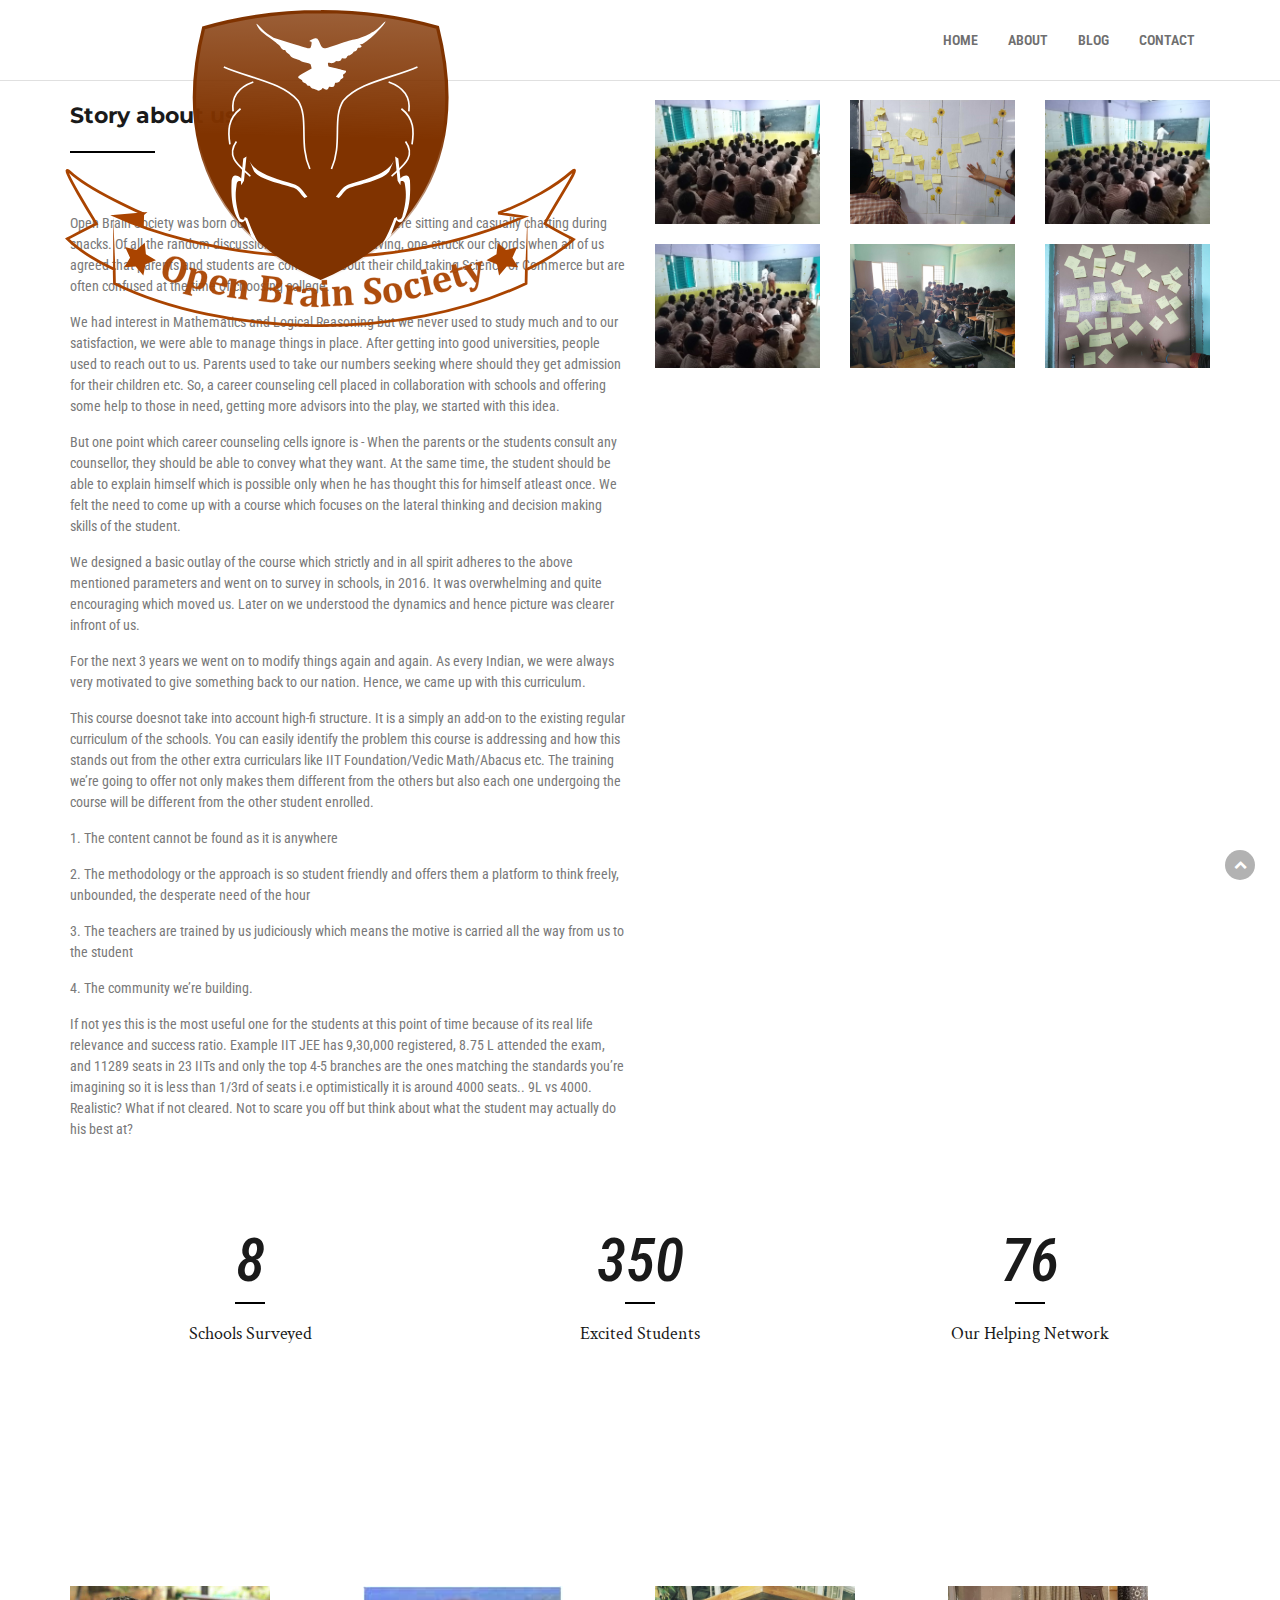
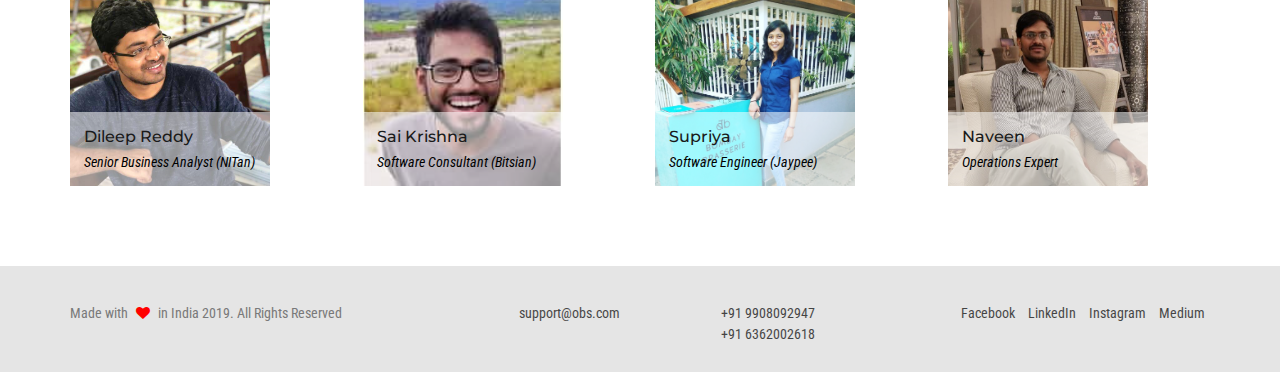
==== aboutus.html @ f290c7f6 "files transfered" ====
<!doctype html>
<!--[if lt IE 7]>      <html class="no-js lt-ie9 lt-ie8 lt-ie7" lang=""> <![endif]-->
<!--[if IE 7]>         <html class="no-js lt-ie9 lt-ie8" lang=""> <![endif]-->
<!--[if IE 8]>         <html class="no-js lt-ie9" lang=""> <![endif]-->
<!--[if gt IE 8]><!--> <html class="no-js" lang="en"> <!--<![endif]-->
    <head>
        <meta charset="utf-8">
        <title>About Us Page</title>
        <meta name="description" content="">
        <meta name="viewport" content="width=device-width, initial-scale=1">
        <link rel="icon" type="image/png" href="favicon.png">

        <!--Google Fonts link-->
        <link href="https://fonts.googleapis.com/css?family=Montserrat:400,700" rel="stylesheet">

        <link href="https://fonts.googleapis.com/css?family=Crimson+Text:400,400i,600,600i,700,700i" rel="stylesheet">
        <link href="https://fonts.googleapis.com/css?family=Roboto+Condensed:300,300i,400,400i,700,700i" rel="stylesheet">


        <link rel="stylesheet" href="assets/css/slick.css">
        <link rel="stylesheet" href="assets/css/slick-theme.css">
        <link rel="stylesheet" href="assets/css/animate.css">
        <link rel="stylesheet" href="assets/css/fonticons.css">
        <link rel="stylesheet" href="assets/css/font-awesome.min.css">
        <link rel="stylesheet" href="assets/css/bootstrap.css">
        <link rel="stylesheet" href="assets/css/magnific-popup.css">
        <link rel="stylesheet" href="assets/css/bootsnav.css">


        <!--For Plugins external css-->
        <!--<link rel="stylesheet" href="assets/css/plugins.css" />-->

        <!--Theme custom css -->
        <link rel="stylesheet" href="assets/css/style.css">
        <!--<link rel="stylesheet" href="assets/css/colors/maron.css">-->

        <!--Theme Responsive css-->
        <link rel="stylesheet" href="assets/css/responsive.css" />

        <script src="assets/js/vendor/modernizr-2.8.3-respond-1.4.2.min.js"></script>
    </head>

    <body data-spy="scroll" data-target=".navbar-collapse">


        <!-- Preloader -->

                <div id="loading">
                    <div id="loading-center">
                        <div id="loading-center-absolute">
                            <div class="object"></div>
                            <div class="object"></div>
                            <div class="object"></div>
                            <div class="object"></div>
                            <div class="object"></div>
                            <div class="object"></div>
                            <div class="object"></div>
                            <div class="object"></div>
                            <div class="object"></div>
                            <div class="object"></div>
                        </div>
                    </div>
                </div>

        <div class="culmn">
            <!--Home page style-->


            <nav class="navbar navbar-default navbar-fixed white  bootsnav text-uppercase">
                <!-- Start Top Search -->
                <div class="top-search">
                    <div class="container">
                        <div class="input-group">
                            <span class="input-group-addon"><i class="fa fa-search"></i></span>
                            <input type="text" class="form-control" placeholder="Search">
                            <span class="input-group-addon close-search"><i class="fa fa-times"></i></span>
                        </div>
                    </div>
                </div>
                <!-- End Top Search -->

                <div class="container">

                    <!-- End Atribute Navigation -->

                    <!-- Start Header Navigation -->
                    <div class="navbar-header">
                        <button type="button" class="navbar-toggle" data-toggle="collapse" data-target="#navbar-menu">
                            <i class="fa fa-bars"></i>
                        </button>
                        <a class="navbar-brand" href="index.html">
                          <!-- <img src="assets/images/white logo.png" class="logo logo-display" alt=""> -->
                          <img src="assets/images/obs logo - Copy.svg" class="logo logo-scrolled" alt="">

                        </a>
                    </div>
                    <!-- End Header Navigation -->

                    <!-- Collect the nav links, forms, and other content for toggling -->
                    <div class="collapse navbar-collapse" id="navbar-menu">
                        <ul class="nav navbar-nav navbar-right" data-in="fadeInDown" data-out="fadeOutUp">
                            <li><a href="index.html">home</a></li>
							<li><a href="aboutus.html">about</a></li>
                            <li><a href="blog.html">blog</a></li>
                            <li><a href="contactus.html">contact</a></li>
                        </ul>
                    </div><!-- /.navbar-collapse -->
                </div>


            </nav>


            <!--Home Sections-->

            <!--About Sections-->
            <section id="feature" class="ab_feature roomy-100">
                <div class="container">
                    <div class="row">
                        <div class="main_ab_feature">

                            <div class="col-md-6">
                                <!-- Head Title -->
                                <div class="head_title">
                                    <h4><B>Story about us</B></h4>
                                    <div class="separator_left"></div>
                                </div><!-- End off Head Title -->

                                <div class="ab_feature_content wow fadeIn m-top-40">
                                    <p>
                                        Open Brain Society was born out of chance when we four were sitting and casually chatting during snacks. 
                                        Of all the random discussions which we were having, one struck our chords when all of us agreed that 
                                        parents and students are confident about their child taking Science or Commerce but are often confused 
                                        at the time of choosing college.
</p><p>

                                       We had interest in Mathematics and Logical Reasoning but we never used to study much and to our 
                                       satisfaction, we were able to manage things in place. After getting into good universities, 
                                       people used to reach out to us. Parents used to take our numbers seeking where should they get 
                                       admission for their children etc. So, a career counseling cell placed in collaboration with schools 
                                       and offering some help to those in need, getting more advisors into the play, we started with this idea. 
</p><p>
                                        But one point which career counseling cells ignore is - When the parents or the students consult 
                                        any counsellor, they should be able to convey what they want. At the same time, the student should be able 
                                        to explain himself which is possible only when he has thought this for himself atleast once. 
                                        We felt the need to come up with a course which focuses on the lateral thinking and decision making skills 
                                        of the student. 
</p><p>
                                        We designed a basic outlay of the course which strictly and in all spirit adheres to the above mentioned 
                                        parameters and went on to survey in schools, in 2016. It was overwhelming and quite encouraging which moved us. 
                                        Later on we understood the dynamics and hence picture was clearer infront of us.
</p><p>
                                        For the next 3 years we went on to modify things again and again.  As every Indian, we were always very 
                                        motivated to give something back to our nation. Hence, we came up with this curriculum. 
</p><p>
                                        This course doesnot take into account high-fi structure. It is a simply an add-on to the existing regular 
                                        curriculum of the schools. You can easily identify the problem this course is addressing and how this stands 
                                        out from the other extra curriculars like IIT Foundation/Vedic Math/Abacus etc. The training we’re going to 
                                        offer not only makes them different from the others but also each one undergoing the course will be different 
                                        from the other student enrolled.
</p><p>
1. The content cannot be found as it is anywhere
</p><p>
2. The methodology or the approach is so student friendly and offers them a platform to think freely, unbounded, the desperate need of the hour
</p><p>
3. The teachers are trained by us judiciously which means the motive is carried all the way from us to the student
</p><p>
4. The community we’re building.
</p><p>
If not yes this is the most useful one for the students at this point of time because of its real life relevance and success ratio. Example IIT JEE has 9,30,000 registered, 8.75 L attended the exam, and 11289 seats in 23 IITs and only the top 4-5 branches are the ones matching the standards you’re imagining so it is less than 1/3rd of seats i.e optimistically it is around 4000 seats.. 9L vs 4000. Realistic? What if not cleared. Not to scare you off but think about what the student may actually do his best at?

                                    </p>
                                </div>
                            </div>

                            <div class="col-md-6">
                                <div class="ab_feature_photo wow fadeIn sm-m-top-40">
                                    <div class="row">
                                        <div class="col-md-4 col-sm-6">
                                            <div class="ab_feature_item sm-m-top-20">
                                                <img src="assets/images/story_1.jpg" alt="" />
                                            </div>
                                        </div>
                                        <div class="col-md-4 col-sm-6">
                                            <div class="ab_feature_item sm-m-top-20">
                                                <img src="assets/images/story_2.jpg" alt="" />
                                            </div>
                                        </div>
                                        <div class="col-md-4 col-sm-6">
                                            <div class="ab_feature_item sm-m-top-20">
                                                <img src="assets/images/story_3.jpg" alt="" />
                                            </div>
                                        </div>
                                        <div class="col-md-4 col-sm-6">
                                            <div class="ab_feature_item m-top-20">
                                                <img src="assets/images/story_4.jpg" alt="" />
                                            </div>
                                        </div>
                                        <div class="col-md-4 col-sm-6">
                                            <div class="ab_feature_item m-top-20">
                                                <img src="assets/images/story_5.jpg" alt="" />
                                            </div>
                                        </div>
                                        <div class="col-md-4 col-sm-6">
                                            <div class="ab_feature_item m-top-20">
                                                <img src="assets/images/story_6.jpg" alt="" />
                                            </div>
                                        </div>
                                        <div class="col-md-4 col-sm-6">
                                            <div class="ab_feature_item m-top-20">
                                                <img src="assets/images/story_7.jpg" alt="" />
                                            </div>
                                        </div>
                                        <div class="col-md-4 col-sm-6">
                                            <div class="ab_feature_item m-top-20">
                                                <img src="assets/images/story_8.jpg" alt="" />
                                            </div>
                                        </div>
                                        <div class="col-md-4 col-sm-6">
                                            <div class="ab_feature_item m-top-20">
                                                <img src="assets/images/story_9.jpg" alt="" />
                                            </div>
                                        </div>
                                    </div>
                                </div>
                            </div>
                        </div>
                    </div><!--End off row-->
                </div><!--End off container -->
            </section>


            <div class="container">
                <div class="row">
                    <div class="main_counter text-center">
                        <div class="col-md-4">
                            <div class="counter_item">
                                <h2 class="statistic-counter"><em> 8 </em></h2>
                                <div class="separator_small"></div>
                                <h5>Schools Surveyed</h5>
                            </div>
                        </div>
                        <div class="col-md-4">
                            <div class="counter_item sm-m-top-40">
                                <h2 class="statistic-counter"><em>350</em></h2>
                                <div class="separator_small"></div>
                                <h5>Excited Students</h5>
                            </div>
                        </div>
                        <div class="col-md-4">
                            <div class="counter_item sm-m-top-40">
                                <h2 class="statistic-counter"><em>76</em></h2>
                                <div class="separator_small"></div>
                                <h5>Our Helping Network</h5>
                            </div>
                        </div>

                    </div>
                </div><!--End off row-->
            </div><!--End off container -->


            <!--Models section-->
            <section id="teams" class="teams roomy-80">
                <div class="container">
                    <div class="row">
                        <div class="main_teams">
                            <div class="col-md-12">
                                <div class="head_title text-left sm-text-center wow fadeInDown">
                                    <h4><B>Meet our team</B></h4>
                                    <h5><em>Brains behind Open Brain Society</em></h5>
                                    <div class="separator_left"></div>
                                </div>
                            </div>

                            <div class="col-md-3 col-sm-6">
                                <div class="team_item m-top-30">
                                    <div class="team_img">
                                        <img width="600" height="600" src="assets/images/aboutus_dileep.jpg" alt="" />
                                        <div class="team_caption">
                                            <h4 class="">Dileep Reddy</h4>
                                               <em class="text-black">Senior Business Analyst</em>
                                               <em class="text-black">(NITan)</em>
                                        </div>
                                    </div>
                                </div>
                            </div><!-- End off col-md-3 -->

                            <div class="col-md-3 col-sm-6">
                                <div class="team_item m-top-30">
                                    <div class="team_img">
                                        <img width="600" height="600" src="assets/images/aboutus_sai.jpg" alt="" />
                                        <div  class="team_caption">
                                            <h4 class="">Sai Krishna</h4>
                                            <em class="text-black">Software Consultant</em>
                                            <em class="text-black">(Bitsian)</em>
                                        </div>
                                    </div>
                                </div>
                            </div><!-- End off col-md-3 -->

                            <div class="col-md-3 col-sm-6">
                                <div class="team_item m-top-30">
                                    <div class="team_img">
                                        <img width="600" height="600" src="assets/images/aboutus_supriya.jpeg" alt="" />
                                        <div class="team_caption">
                                            <h4 class="">Supriya</h4>
                                            <em class="text-black">Software Engineer</em>
                                            <em class="text-black">(Jaypee)</em>
                                        </div>
                                    </div>
                                </div>
                            </div>
                            <div class="col-md-3 col-sm-6">
                                <div class="team_item m-top-30">
                                    <div class="team_img">
                                        <img width="600" height="600" src="assets/images/aboutus_naveen.jpeg" alt="" />
                                        <div class="team_caption">
                                            <h4 class="">Naveen</h4>
                                            <em class="text-black">Operations Expert</em>
                                        </div>
                                    </div>
                                </div>
                            </div><!-- End off col-md-3 -->
                        </div>
                    </div>
                </div>
            </section>


            <!-- scroll up-->
            <div class="scrollup">
                <a href="#"><i class="fa fa-chevron-up"></i></a>
            </div><!-- End off scroll up -->


                                                <footer id="footer" class="footer bg-mega">
                                                    <div class="container">
                                                        <div class="row">
                                                            <div class="main_footer p-top-40 p-bottom-30">
                                                                <div class="col-md-4 text-left sm-text-center">
                                                                        <p>  Made with
                                                                          <i class="fa fa-heart"></i>
                                                                          in
                                                                          India
                                                                          2019. All Rights Reserved</p>
                                                                </div>
                                                                <div class="col-md-2 text-right sm-text-center sm-m-top-20">
                                                                  <div class="action_item">
                                                                      <p style="opacity: 0.7"><a href="mailto:support@obs.com">support@obs.com</a></p>
                                                                  </div>

                                                                </div>
                        <div class="col-md-2 text-right sm-text-center sm-m-top-20">
                                                                <div class="action_item">


                                                                    <p style="opacity: 0.7"><a href="tel:+919908092947">+91 9908092947</a> <br /><a href="tel:+916362002618">+91 6362002618</a>
                                                                </p>
                                                                </div>
                                                              </div>

                                                                <div class="col-md-4 text-right sm-text-center sm-m-top-20" style="opacity: 0.7">
                                                                    <ul class="list-inline">
                                                                        <li><a href="https://www.facebook.com/openbrainsociety/" target="_blank">Facebook</a></li>
                                                                        <li><a href="https://www.linkedin.com/in/open-brain-society-b3b761154/">LinkedIn</a></li>
                                                                        <li><a href="https://www.instagram.com/open_brain_society/" target="_blank">Instagram</a></li>
                                                                        <li><a href="">Medium</a></li>
                                                                    </ul>
                                                                </div>
                                                            </div>
                                                        </div>
                                                    </div>
                                                </footer>


        </div>

        <!-- JS includes -->

        <script src="assets/js/vendor/jquery-1.11.2.min.js"></script>
        <script src="assets/js/vendor/bootstrap.min.js"></script>

        <script src="assets/js/isotope.min.js"></script>
        <script src="assets/js/jquery.magnific-popup.js"></script>
        <script src="assets/js/jquery.easing.1.3.js"></script>
        <script src="assets/js/slick.min.js"></script>
        <script src="assets/js/jquery.collapse.js"></script>
        <script src="assets/js/bootsnav.js"></script>


        <!-- paradise slider js -->

        <!--
                <script src="http://maps.google.com/maps/api/js?key=AIzaSyD_tAQD36pKp9v4at5AnpGbvBUsLCOSJx8"></script>
                <script src="assets/js/gmaps.min.js"></script>

                <script>
                    function showmap() {
                        var mapOptions = {
                            zoom: 8,
                            scrollwheel: false,
                            center: new google.maps.LatLng(-34.397, 150.644),
                            mapTypeId: google.maps.MapTypeId.ROADMAP
                        };
                        var map = new google.maps.Map(document.getElementById('map_canvas'), mapOptions);
                        $('.mapheight').css('height', '350');
                        $('.maps_text h3').hide();
                    }

                </script>-->





        <script src="assets/js/plugins.js"></script>
        <script src="assets/js/main.js"></script>

    </body>
</html>
---- assets/css/fonticons.css ----
/**
 * @package IcoFont by ShapeBootstrap - https://shapebootstrap.net
 * @version 1.0.0 Beta
 * @author IcoFont http://icofont.com
 * @copyright Copyright (c) 2016 IcoFont
 * @license - http://icofont.com/license/
*/

@font-face {
    font-family: 'icofont';
    src: url('../fonts/icofont.eot?v=1.0.0-beta');
    src: url('../fonts/icofont.eot?v=1.0.0-beta#iefix') format('embedded-opentype'),
    url('../fonts/icofont.ttf?v=1.0.0-beta') format('truetype'),
    url('../fonts/icofont.woff?v=1.0.0-beta') format('woff'),
    url('../fonts/icofont.svg?v=1.0.0-beta#icofont') format('svg');
    font-weight: normal;
    font-style: normal;
}

.icofont {
    font-family: 'IcoFont' !important;
    speak: none;
    font-style: normal;
    font-weight: normal;
    font-variant: normal;
    text-transform: none;
    line-height: 1;

    /* Better Font Rendering =========== */
    -webkit-font-smoothing: antialiased;
    -moz-osx-font-smoothing: grayscale;
}
.icofont-android-nexus:before {
	content: "\eaf6";
}
.icofont-android-tablet:before {
	content: "\eaf7";
}
.icofont-apple-watch:before {
	content: "\eaf8";
}
.icofont-drwaing-tablet:before {
	content: "\eaf9";
}
.icofont-earphone:before {
	content: "\eafa";
}
.icofont-flash-drive:before {
	content: "\eafb";
}
.icofont-game-control:before {
	content: "\eafc";
}
.icofont-headphone-alt:before {
	content: "\eafd";
}
.icofont-htc-one:before {
	content: "\eafe";
}
.icofont-imac:before {
	content: "\eaff";
}
.icofont-ipad-touch:before {
	content: "\eb00";
}
.icofont-iphone:before {
	content: "\eb01";
}
.icofont-ipod-nano:before {
	content: "\eb02";
}
.icofont-ipod-touch:before {
	content: "\eb03";
}
.icofont-keyboard-alt:before {
	content: "\eb04";
}
.icofont-keyboard-wireless:before {
	content: "\eb05";
}
.icofont-laptop-alt:before {
	content: "\eb06";
}
.icofont-macbook:before {
	content: "\eb07";
}
.icofont-magic-mouse:before {
	content: "\eb08";
}
.icofont-microphone-alt:before {
	content: "\eb09";
}
.icofont-monitor:before {
	content: "\eb0a";
}
.icofont-mouse:before {
	content: "\eb0b";
}
.icofont-nintendo:before {
	content: "\eb0c";
}
.icofont-playstation:before {
	content: "\eb0d";
}
.icofont-psvita:before {
	content: "\eb0e";
}
.icofont-radio-mic:before {
	content: "\eb0f";
}
.icofont-refrigerator:before {
	content: "\eb10";
}
.icofont-samsung-galaxy:before {
	content: "\eb11";
}
.icofont-surface-tablet:before {
	content: "\eb12";
}
.icofont-washing-machine:before {
	content: "\eb13";
}
.icofont-wifi-router:before {
	content: "\eb14";
}
.icofont-wii-u:before {
	content: "\eb15";
}
.icofont-windows-lumia:before {
	content: "\eb16";
}
.icofont-wireless-mouse:before {
	content: "\eb17";
}
.icofont-xbox-360:before {
	content: "\eb18";
}
.icofont-cassette-player:before {
	content: "\ed77";
}
.icofont-cassette:before {
	content: "\ed78";
}
.icofont-forward:before {
	content: "\ed79";
}
.icofont-game:before {
	content: "\ed7a";
}
.icofont-guiter:before {
	content: "\ed7b";
}
.icofont-headphone-alt-1:before {
	content: "\ed7c";
}
.icofont-headphone-alt-2:before {
	content: "\ed7d";
}
.icofont-headphone-alt-3:before {
	content: "\ed7e";
}
.icofont-listening:before {
	content: "\ed7f";
}
.icofont-megaphone-alt:before {
	content: "\ed80";
}
.icofont-megaphone:before {
	content: "\ed81";
}
.icofont-movie:before {
	content: "\ed82";
}
.icofont-mp3-player:before {
	content: "\ed83";
}
.icofont-multimedia:before {
	content: "\ed84";
}
.icofont-music-disk:before {
	content: "\ed85";
}
.icofont-music-note:before {
	content: "\ed86";
}
.icofont-pause:before {
	content: "\ed87";
}
.icofont-play-alt-1:before {
	content: "\ed88";
}
.icofont-play-alt-2:before {
	content: "\ed89";
}
.icofont-play-alt-3:before {
	content: "\ed8a";
}
.icofont-play-pause:before {
	content: "\ed8b";
}
.icofont-record:before {
	content: "\ed8c";
}
.icofont-retro-music-disk:before {
	content: "\ed8d";
}
.icofont-rewind:before {
	content: "\ed8e";
}
.icofont-song-notes:before {
	content: "\ed8f";
}
.icofont-sound-wave-alt:before {
	content: "\ed90";
}
.icofont-sound-wave:before {
	content: "\ed91";
}
.icofont-stop:before {
	content: "\ed92";
}
.icofont-video-alt:before {
	content: "\ed93";
}
.icofont-video-cam:before {
	content: "\ed94";
}
.icofont-volume-bar:before {
	content: "\ed95";
}
.icofont-volume-mute:before {
	content: "\ed96";
}
.icofont-youtube-play:before {
	content: "\ed97";
}
.icofont-addons:before {
	content: "\ef66";
}
.icofont-address-book:before {
	content: "\ef67";
}
.icofont-adjust:before {
	content: "\ef68";
}
.icofont-alarm:before {
	content: "\ef69";
}
.icofont-anchor:before {
	content: "\ef6a";
}
.icofont-archive:before {
	content: "\ef6b";
}
.icofont-at:before {
	content: "\ef6c";
}
.icofont-attachment:before {
	content: "\ef6d";
}
.icofont-audio:before {
	content: "\ef6e";
}
.icofont-auto-mobile:before {
	content: "\ef6f";
}
.icofont-automation:before {
	content: "\ef70";
}
.icofont-baby:before {
	content: "\ef71";
}
.icofont-badge:before {
	content: "\ef72";
}
.icofont-bag:before {
	content: "\ef73";
}
.icofont-ban:before {
	content: "\ef74";
}
.icofont-bank:before {
	content: "\ef75";
}
.icofont-bar-code:before {
	content: "\ef76";
}
.icofont-bars:before {
	content: "\ef77";
}
.icofont-battery-empty:before {
	content: "\ef78";
}
.icofont-battery-full:before {
	content: "\ef79";
}
.icofont-battery-half:before {
	content: "\ef7a";
}
.icofont-battery-low:before {
	content: "\ef7b";
}
.icofont-beach:before {
	content: "\ef7c";
}
.icofont-beaker:before {
	content: "\ef7d";
}
.icofont-bear:before {
	content: "\ef7e";
}
.icofont-beard:before {
	content: "\ef7f";
}
.icofont-bed:before {
	content: "\ef80";
}
.icofont-bell:before {
	content: "\ef81";
}
.icofont-beverage:before {
	content: "\ef82";
}
.icofont-bicycle:before {
	content: "\ef83";
}
.icofont-bill:before {
	content: "\ef84";
}
.icofont-bin:before {
	content: "\ef85";
}
.icofont-binary:before {
	content: "\ef86";
}
.icofont-binoculars:before {
	content: "\ef87";
}
.icofont-bird:before {
	content: "\ef88";
}
.icofont-birds:before {
	content: "\ef89";
}
.icofont-black-board:before {
	content: "\ef8a";
}
.icofont-bluetooth:before {
	content: "\ef8b";
}
.icofont-bolt:before {
	content: "\ef8c";
}
.icofont-bomb:before {
	content: "\ef8d";
}
.icofont-book-mark:before {
	content: "\ef8e";
}
.icofont-book:before {
	content: "\ef8f";
}
.icofont-boot:before {
	content: "\ef90";
}
.icofont-box:before {
	content: "\ef91";
}
.icofont-brain:before {
	content: "\ef92";
}
.icofont-briefcase:before {
	content: "\ef93";
}
.icofont-broken:before {
	content: "\ef94";
}
.icofont-bucket:before {
	content: "\ef95";
}
.icofont-bucket1:before {
	content: "\ef96";
}
.icofont-bucket2:before {
	content: "\ef97";
}
.icofont-bug:before {
	content: "\ef98";
}
.icofont-building:before {
	content: "\ef99";
}
.icofont-bullet:before {
	content: "\ef9a";
}
.icofont-bullhorn:before {
	content: "\ef9b";
}
.icofont-bullseye:before {
	content: "\ef9c";
}
.icofont-bus:before {
	content: "\ef9d";
}
.icofont-butterfly:before {
	content: "\ef9e";
}
.icofont-cab:before {
	content: "\ef9f";
}
.icofont-calculator:before {
	content: "\efa0";
}
.icofont-calendar:before {
	content: "\efa1";
}
.icofont-camera-alt:before {
	content: "\efa2";
}
.icofont-camera:before {
	content: "\efa3";
}
.icofont-car:before {
	content: "\efa4";
}
.icofont-card:before {
	content: "\efa5";
}
.icofont-cart:before {
	content: "\efa6";
}
.icofont-cc:before {
	content: "\efa7";
}
.icofont-certificate:before {
	content: "\efa8";
}
.icofont-charging:before {
	content: "\efa9";
}
.icofont-chat:before {
	content: "\efaa";
}
.icofont-check-alt:before {
	content: "\efab";
}
.icofont-check-circled:before {
	content: "\efac";
}
.icofont-check:before {
	content: "\efad";
}
.icofont-checked:before {
	content: "\efae";
}
.icofont-children-care:before {
	content: "\efaf";
}
.icofont-clock-time:before {
	content: "\efb0";
}
.icofont-close-circled:before {
	content: "\efb1";
}
.icofont-close-line-circled:before {
	content: "\efb2";
}
.icofont-close-line-squared-alt:before {
	content: "\efb3";
}
.icofont-close-line-squared:before {
	content: "\efb4";
}
.icofont-close-line:before {
	content: "\efb5";
}
.icofont-close-squared-alt:before {
	content: "\efb6";
}
.icofont-close-squared:before {
	content: "\efb7";
}
.icofont-close:before {
	content: "\efb8";
}
.icofont-cloud-download:before {
	content: "\efb9";
}
.icofont-cloud-refresh:before {
	content: "\efba";
}
.icofont-cloud-upload:before {
	content: "\efbb";
}
.icofont-cloud:before {
	content: "\efbc";
}
.icofont-code-not-allowed:before {
	content: "\efbd";
}
.icofont-code:before {
	content: "\efbe";
}
.icofont-coffee-cup:before {
	content: "\efbf";
}
.icofont-comment:before {
	content: "\efc0";
}
.icofont-compass:before {
	content: "\efc1";
}
.icofont-computer:before {
	content: "\efc2";
}
.icofont-connection:before {
	content: "\efc3";
}
.icofont-console:before {
	content: "\efc4";
}
.icofont-contacts:before {
	content: "\efc5";
}
.icofont-contrast:before {
	content: "\efc6";
}
.icofont-copy:before {
	content: "\efc7";
}
.icofont-copyright:before {
	content: "\efc8";
}
.icofont-credit-card:before {
	content: "\efc9";
}
.icofont-crop:before {
	content: "\efca";
}
.icofont-crown:before {
	content: "\efcb";
}
.icofont-cube:before {
	content: "\efcc";
}
.icofont-cubes:before {
	content: "\efcd";
}
.icofont-culinary:before {
	content: "\efce";
}
.icofont-dashboard-web:before {
	content: "\efcf";
}
.icofont-dashboard:before {
	content: "\efd0";
}
.icofont-data:before {
	content: "\efd1";
}
.icofont-database-add:before {
	content: "\efd2";
}
.icofont-database-locked:before {
	content: "\efd3";
}
.icofont-database-remove:before {
	content: "\efd4";
}
.icofont-database:before {
	content: "\efd5";
}
.icofont-delete:before {
	content: "\efd6";
}
.icofont-diamond:before {
	content: "\efd7";
}
.icofont-dice:before {
	content: "\efd8";
}
.icofont-disabled:before {
	content: "\efd9";
}
.icofont-disc:before {
	content: "\efda";
}
.icofont-diskette:before {
	content: "\efdb";
}
.icofont-document-folder:before {
	content: "\efdc";
}
.icofont-download-alt:before {
	content: "\efdd";
}
.icofont-download:before {
	content: "\efde";
}
.icofont-downloaded:before {
	content: "\efdf";
}
.icofont-earth:before {
	content: "\efe0";
}
.icofont-ebook:before {
	content: "\efe1";
}
.icofont-edit:before {
	content: "\efe2";
}
.icofont-eject:before {
	content: "\efe3";
}
.icofont-email:before {
	content: "\efe4";
}
.icofont-envelope-open:before {
	content: "\efe5";
}
.icofont-envelope:before {
	content: "\efe6";
}
.icofont-eraser:before {
	content: "\efe7";
}
.icofont-error:before {
	content: "\efe8";
}
.icofont-exchange:before {
	content: "\efe9";
}
.icofont-exclamation-circle:before {
	content: "\efea";
}
.icofont-exclamation-square:before {
	content: "\efeb";
}
.icofont-exclamation-tringle:before {
	content: "\efec";
}
.icofont-exclamation:before {
	content: "\efed";
}
.icofont-exit:before {
	content: "\efee";
}
.icofont-expand:before {
	content: "\efef";
}
.icofont-external-link:before {
	content: "\eff0";
}
.icofont-external:before {
	content: "\eff1";
}
.icofont-eye-blocked:before {
	content: "\eff2";
}
.icofont-eye-dropper:before {
	content: "\eff3";
}
.icofont-eye:before {
	content: "\eff4";
}
.icofont-favourite:before {
	content: "\eff5";
}
.icofont-fax:before {
	content: "\eff6";
}
.icofont-female:before {
	content: "\eff7";
}
.icofont-file:before {
	content: "\eff8";
}
.icofont-film:before {
	content: "\eff9";
}
.icofont-filter:before {
	content: "\effa";
}
.icofont-fire-burn:before {
	content: "\effb";
}
.icofont-fire-extinguisher:before {
	content: "\effc";
}
.icofont-fire:before {
	content: "\effd";
}
.icofont-first-aid:before {
	content: "\effe";
}
.icofont-flag-alt-1:before {
	content: "\efff";
}
.icofont-flag-alt-2:before {
	content: "\f000";
}
.icofont-flag:before {
	content: "\f001";
}
.icofont-flash-light:before {
	content: "\f002";
}
.icofont-flash:before {
	content: "\f003";
}
.icofont-flask:before {
	content: "\f004";
}
.icofont-focus:before {
	content: "\f005";
}
.icofont-folder-open:before {
	content: "\f006";
}
.icofont-folder:before {
	content: "\f007";
}
.icofont-foot-print:before {
	content: "\f008";
}
.icofont-football-american:before {
	content: "\f009";
}
.icofont-football:before {
	content: "\f00a";
}
.icofont-game-console:before {
	content: "\f00b";
}
.icofont-game-pad:before {
	content: "\f00c";
}
.icofont-gavel:before {
	content: "\f00d";
}
.icofont-gear:before {
	content: "\f00e";
}
.icofont-gears:before {
	content: "\f00f";
}
.icofont-gift:before {
	content: "\f010";
}
.icofont-glass:before {
	content: "\f011";
}
.icofont-globe:before {
	content: "\f012";
}
.icofont-graduate:before {
	content: "\f013";
}
.icofont-graffiti:before {
	content: "\f014";
}
.icofont-grocery:before {
	content: "\f015";
}
.icofont-group:before {
	content: "\f016";
}
.icofont-hammer:before {
	content: "\f017";
}
.icofont-hand:before {
	content: "\f018";
}
.icofont-hanger:before {
	content: "\f019";
}
.icofont-hard-disk:before {
	content: "\f01a";
}
.icofont-headphone:before {
	content: "\f01b";
}
.icofont-heart-beat:before {
	content: "\f01c";
}
.icofont-heart:before {
	content: "\f01d";
}
.icofont-history:before {
	content: "\f01e";
}
.icofont-home:before {
	content: "\f01f";
}
.icofont-horn:before {
	content: "\f020";
}
.icofont-hotel:before {
	content: "\f021";
}
.icofont-hour-glass:before {
	content: "\f022";
}
.icofont-id:before {
	content: "\f023";
}
.icofont-image:before {
	content: "\f024";
}
.icofont-inbox:before {
	content: "\f025";
}
.icofont-infinite:before {
	content: "\f026";
}
.icofont-info-circle:before {
	content: "\f027";
}
.icofont-info-square:before {
	content: "\f028";
}
.icofont-info:before {
	content: "\f029";
}
.icofont-institution:before {
	content: "\f02a";
}
.icofont-interface:before {
	content: "\f02b";
}
.icofont-invisible:before {
	content: "\f02c";
}
.icofont-italic:before {
	content: "\f02d";
}
.icofont-jacket:before {
	content: "\f02e";
}
.icofont-jar:before {
	content: "\f02f";
}
.icofont-jewlery:before {
	content: "\f030";
}
.icofont-karate:before {
	content: "\f031";
}
.icofont-key-hole:before {
	content: "\f032";
}
.icofont-key:before {
	content: "\f033";
}
.icofont-keyboard:before {
	content: "\f034";
}
.icofont-kid:before {
	content: "\f035";
}
.icofont-label:before {
	content: "\f036";
}
.icofont-lamp:before {
	content: "\f037";
}
.icofont-laptop:before {
	content: "\f038";
}
.icofont-layers:before {
	content: "\f039";
}
.icofont-layout:before {
	content: "\f03a";
}
.icofont-leaf:before {
	content: "\f03b";
}
.icofont-leaflet:before {
	content: "\f03c";
}
.icofont-learn:before {
	content: "\f03d";
}
.icofont-legal:before {
	content: "\f03e";
}
.icofont-lego:before {
	content: "\f03f";
}
.icofont-lemon:before {
	content: "\f040";
}
.icofont-lens:before {
	content: "\f041";
}
.icofont-letter:before {
	content: "\f042";
}
.icofont-letterbox:before {
	content: "\f043";
}
.icofont-library:before {
	content: "\f044";
}
.icofont-license:before {
	content: "\f045";
}
.icofont-life-bouy:before {
	content: "\f046";
}
.icofont-life-buoy:before {
	content: "\f047";
}
.icofont-life-jacket:before {
	content: "\f048";
}
.icofont-life-ring:before {
	content: "\f049";
}
.icofont-light-bulb:before {
	content: "\f04a";
}
.icofont-lighter:before {
	content: "\f04b";
}
.icofont-lightning-ray:before {
	content: "\f04c";
}
.icofont-like:before {
	content: "\f04d";
}
.icofont-link:before {
	content: "\f04e";
}
.icofont-live-support:before {
	content: "\f04f";
}
.icofont-location-arrow:before {
	content: "\f050";
}
.icofont-location-pin:before {
	content: "\f051";
}
.icofont-lock:before {
	content: "\f052";
}
.icofont-login:before {
	content: "\f053";
}
.icofont-logout:before {
	content: "\f054";
}
.icofont-lollipop:before {
	content: "\f055";
}
.icofont-look:before {
	content: "\f056";
}
.icofont-loop:before {
	content: "\f057";
}
.icofont-luggage:before {
	content: "\f058";
}
.icofont-lunch:before {
	content: "\f059";
}
.icofont-lungs:before {
	content: "\f05a";
}
.icofont-magic-alt:before {
	content: "\f05b";
}
.icofont-magic:before {
	content: "\f05c";
}
.icofont-magnet:before {
	content: "\f05d";
}
.icofont-mail-box:before {
	content: "\f05e";
}
.icofont-mail:before {
	content: "\f05f";
}
.icofont-male:before {
	content: "\f060";
}
.icofont-map:before {
	content: "\f061";
}
.icofont-math:before {
	content: "\f062";
}
.icofont-maximize:before {
	content: "\f063";
}
.icofont-measure:before {
	content: "\f064";
}
.icofont-medal:before {
	content: "\f065";
}
.icofont-medical:before {
	content: "\f066";
}
.icofont-medicine:before {
	content: "\f067";
}
.icofont-mega-phone:before {
	content: "\f068";
}
.icofont-memorial:before {
	content: "\f069";
}
.icofont-memory-card:before {
	content: "\f06a";
}
.icofont-mic-mute:before {
	content: "\f06b";
}
.icofont-mic:before {
	content: "\f06c";
}
.icofont-micro-chip:before {
	content: "\f06d";
}
.icofont-microphone:before {
	content: "\f06e";
}
.icofont-microscope:before {
	content: "\f06f";
}
.icofont-military:before {
	content: "\f070";
}
.icofont-mill:before {
	content: "\f071";
}
.icofont-minus-circle:before {
	content: "\f072";
}
.icofont-minus-square:before {
	content: "\f073";
}
.icofont-minus:before {
	content: "\f074";
}
.icofont-mobile-phone:before {
	content: "\f075";
}
.icofont-molecule:before {
	content: "\f076";
}
.icofont-money:before {
	content: "\f077";
}
.icofont-moon:before {
	content: "\f078";
}
.icofont-mop:before {
	content: "\f079";
}
.icofont-muffin:before {
	content: "\f07a";
}
.icofont-music-alt:before {
	content: "\f07b";
}
.icofont-music-notes:before {
	content: "\f07c";
}
.icofont-music:before {
	content: "\f07d";
}
.icofont-mustache:before {
	content: "\f07e";
}
.icofont-mute-volume:before {
	content: "\f07f";
}
.icofont-navigation-menu:before {
	content: "\f080";
}
.icofont-navigation:before {
	content: "\f081";
}
.icofont-network-tower:before {
	content: "\f082";
}
.icofont-network:before {
	content: "\f083";
}
.icofont-news:before {
	content: "\f084";
}
.icofont-newspaper:before {
	content: "\f085";
}
.icofont-no-smoking:before {
	content: "\f086";
}
.icofont-not-allowed:before {
	content: "\f087";
}
.icofont-notebook:before {
	content: "\f088";
}
.icofont-notepad:before {
	content: "\f089";
}
.icofont-notification:before {
	content: "\f08a";
}
.icofont-numbered:before {
	content: "\f08b";
}
.icofont-opposite:before {
	content: "\f08c";
}
.icofont-optic:before {
	content: "\f08d";
}
.icofont-options:before {
	content: "\f08e";
}
.icofont-package:before {
	content: "\f08f";
}
.icofont-page:before {
	content: "\f090";
}
.icofont-paint:before {
	content: "\f091";
}
.icofont-paper-plane:before {
	content: "\f092";
}
.icofont-paperclip:before {
	content: "\f093";
}
.icofont-papers:before {
	content: "\f094";
}
.icofont-paw:before {
	content: "\f095";
}
.icofont-pay:before {
	content: "\f096";
}
.icofont-pen:before {
	content: "\f097";
}
.icofont-pencil:before {
	content: "\f098";
}
.icofont-penguin-linux:before {
	content: "\f099";
}
.icofont-pestle:before {
	content: "\f09a";
}
.icofont-phone-circle:before {
	content: "\f09b";
}
.icofont-phone:before {
	content: "\f09c";
}
.icofont-picture:before {
	content: "\f09d";
}
.icofont-pie:before {
	content: "\f09e";
}
.icofont-pine:before {
	content: "\f09f";
}
.icofont-pixels:before {
	content: "\f0a0";
}
.icofont-play:before {
	content: "\f0a1";
}
.icofont-plugin:before {
	content: "\f0a2";
}
.icofont-plus-circle:before {
	content: "\f0a3";
}
.icofont-plus-square:before {
	content: "\f0a4";
}
.icofont-plus:before {
	content: "\f0a5";
}
.icofont-polygonal:before {
	content: "\f0a6";
}
.icofont-power:before {
	content: "\f0a7";
}
.icofont-presentation:before {
	content: "\f0a8";
}
.icofont-price:before {
	content: "\f0a9";
}
.icofont-print:before {
	content: "\f0aa";
}
.icofont-puzzle:before {
	content: "\f0ab";
}
.icofont-qr-code:before {
	content: "\f0ac";
}
.icofont-queen:before {
	content: "\f0ad";
}
.icofont-question-circle:before {
	content: "\f0ae";
}
.icofont-question-square:before {
	content: "\f0af";
}
.icofont-question:before {
	content: "\f0b0";
}
.icofont-quote-left:before {
	content: "\f0b1";
}
.icofont-quote-right:before {
	content: "\f0b2";
}
.icofont-radio:before {
	content: "\f0b3";
}
.icofont-random:before {
	content: "\f0b4";
}
.icofont-recycle:before {
	content: "\f0b5";
}
.icofont-refresh:before {
	content: "\f0b6";
}
.icofont-repair:before {
	content: "\f0b7";
}
.icofont-reply-all:before {
	content: "\f0b8";
}
.icofont-reply:before {
	content: "\f0b9";
}
.icofont-resize:before {
	content: "\f0ba";
}
.icofont-responsive:before {
	content: "\f0bb";
}
.icofont-retweet:before {
	content: "\f0bc";
}
.icofont-road:before {
	content: "\f0bd";
}
.icofont-robot:before {
	content: "\f0be";
}
.icofont-rocket:before {
	content: "\f0bf";
}
.icofont-royal:before {
	content: "\f0c0";
}
.icofont-rss-feed:before {
	content: "\f0c1";
}
.icofont-safety:before {
	content: "\f0c2";
}
.icofont-sale-discount:before {
	content: "\f0c3";
}
.icofont-satellite:before {
	content: "\f0c4";
}
.icofont-send-mail:before {
	content: "\f0c5";
}
.icofont-server:before {
	content: "\f0c6";
}
.icofont-settings:before {
	content: "\f0c7";
}
.icofont-share-alt:before {
	content: "\f0c8";
}
.icofont-share-boxed:before {
	content: "\f0c9";
}
.icofont-share:before {
	content: "\f0ca";
}
.icofont-shield:before {
	content: "\f0cb";
}
.icofont-ship:before {
	content: "\f0cc";
}
.icofont-shopping-cart:before {
	content: "\f0cd";
}
.icofont-sign-in:before {
	content: "\f0ce";
}
.icofont-sign-out:before {
	content: "\f0cf";
}
.icofont-signal:before {
	content: "\f0d0";
}
.icofont-site-map:before {
	content: "\f0d1";
}
.icofont-smart-phone:before {
	content: "\f0d2";
}
.icofont-soccer:before {
	content: "\f0d3";
}
.icofont-sort-alt:before {
	content: "\f0d4";
}
.icofont-sort:before {
	content: "\f0d5";
}
.icofont-space:before {
	content: "\f0d6";
}
.icofont-spanner:before {
	content: "\f0d7";
}
.icofont-speech-comments:before {
	content: "\f0d8";
}
.icofont-speed-meter:before {
	content: "\f0d9";
}
.icofont-spinner-alt-1:before {
	content: "\f0da";
}
.icofont-spinner-alt-2:before {
	content: "\f0db";
}
.icofont-spinner-alt-3:before {
	content: "\f0dc";
}
.icofont-spinner-alt-4:before {
	content: "\f0dd";
}
.icofont-spinner-alt-5:before {
	content: "\f0de";
}
.icofont-spinner-alt-6:before {
	content: "\f0df";
}
.icofont-spinner:before {
	content: "\f0e0";
}
.icofont-spreadsheet:before {
	content: "\f0e1";
}
.icofont-square:before {
	content: "\f0e2";
}
.icofont-ssl-security:before {
	content: "\f0e3";
}
.icofont-star-alt-1:before {
	content: "\f0e4";
}
.icofont-star-alt-2:before {
	content: "\f0e5";
}
.icofont-star:before {
	content: "\f0e6";
}
.icofont-street-view:before {
	content: "\f0e7";
}
.icofont-sun:before {
	content: "\f0e8";
}
.icofont-support-faq:before {
	content: "\f0e9";
}
.icofont-tack-pin:before {
	content: "\f0ea";
}
.icofont-tag:before {
	content: "\f0eb";
}
.icofont-tags:before {
	content: "\f0ec";
}
.icofont-tasks:before {
	content: "\f0ed";
}
.icofont-telephone:before {
	content: "\f0ee";
}
.icofont-telescope:before {
	content: "\f0ef";
}
.icofont-terminal:before {
	content: "\f0f0";
}
.icofont-thumbs-down:before {
	content: "\f0f1";
}
.icofont-thumbs-up:before {
	content: "\f0f2";
}
.icofont-tick-boxed:before {
	content: "\f0f3";
}
.icofont-tick-mark:before {
	content: "\f0f4";
}
.icofont-ticket:before {
	content: "\f0f5";
}
.icofont-tie:before {
	content: "\f0f6";
}
.icofont-toggle-off:before {
	content: "\f0f7";
}
.icofont-toggle-on:before {
	content: "\f0f8";
}
.icofont-tools:before {
	content: "\f0f9";
}
.icofont-transparent:before {
	content: "\f0fa";
}
.icofont-tree:before {
	content: "\f0fb";
}
.icofont-umbrella:before {
	content: "\f0fc";
}
.icofont-unlock:before {
	content: "\f0fd";
}
.icofont-unlocked:before {
	content: "\f0fe";
}
.icofont-upload-alt:before {
	content: "\f0ff";
}
.icofont-upload:before {
	content: "\f100";
}
.icofont-usb-drive:before {
	content: "\f101";
}
.icofont-usb:before {
	content: "\f102";
}
.icofont-vector-path:before {
	content: "\f103";
}
.icofont-verification-check:before {
	content: "\f104";
}
.icofont-video-clapper:before {
	content: "\f105";
}
.icofont-video:before {
	content: "\f106";
}
.icofont-volume-down:before {
	content: "\f107";
}
.icofont-volume-off:before {
	content: "\f108";
}
.icofont-volume-up:before {
	content: "\f109";
}
.icofont-wall-clock:before {
	content: "\f10a";
}
.icofont-wall:before {
	content: "\f10b";
}
.icofont-wallet:before {
	content: "\f10c";
}
.icofont-warning-alt:before {
	content: "\f10d";
}
.icofont-warning:before {
	content: "\f10e";
}
.icofont-water-drop:before {
	content: "\f10f";
}
.icofont-web:before {
	content: "\f110";
}
.icofont-wheelchair:before {
	content: "\f111";
}
.icofont-wifi-alt:before {
	content: "\f112";
}
.icofont-wifi:before {
	content: "\f113";
}
.icofont-world:before {
	content: "\f114";
}
.icofont-zigzag:before {
	content: "\f115";
}
.icofont-zipped:before {
	content: "\f116";
}

/*Font size*/
.icofont-lg {
    font-size: 1.33333333em;
    line-height: .75em;
    vertical-align: -15%
}

.icofont-2x {
    font-size: 2em
}

.icofont-3x {
    font-size: 3em
}

.icofont-4x {
    font-size: 4em
}

.icofont-5x {
    font-size: 5em
}

.icofont-fw {
    display: inline-block;
    width: 1.28571429em;
    text-align: center
}

/*Fixed Width Icons*/
.icofont-fw {
    width: 1.28571429em;
    text-align: center;
}

/*Custom list icons*/
.icofont-ul {
    padding-left: 0;
    margin-left: 2.14285714em;
    list-style-type: none;
}
.icofont-ul>li {
    position: relative;
}
.icofont-li {
    position: absolute;
    left: -2.14285714em;
    width: 2.14285714em;
    top: .14285714em;
    text-align: center;
}

/*Animation*/
.icofont-rotate {
    -webkit-animation: icofont-rotate 2s infinite linear;
    animation: icofont-rotate 2s infinite linear
}

@-webkit-keyframes icofont-rotate {
    0% {
        -webkit-transform: rotate(0deg);
        transform: rotate(0deg)
    }
    100% {
        -webkit-transform: rotate(359deg);
        transform: rotate(359deg)
    }
}

@keyframes icofont-rotate {
    0% {
        -webkit-transform: rotate(0deg);
        transform: rotate(0deg)
    }
    100% {
        -webkit-transform: rotate(359deg);
        transform: rotate(359deg)
    }
}
---- assets/css/bootsnav.css ----
/* ==============================================================

Template name : Bootsnav - Multi Purpose Header
Categorie : Bootstrap Menu in CSS
Author : adamnurdin01
Version : v.1.1
Created : 2016-06-02
Last update : 2016-06-11

============================================================== */

/* MEGAMENU STYLE
=================================*/
nav.bootsnav .dropdown.megamenu-fw {
    position: static;
}

nav.bootsnav .container {
    position: relative;
}

nav.bootsnav .megamenu-fw .dropdown-menu {
    left: auto;
}

nav.bootsnav .megamenu-content {
    padding: 15px;
    width: 100% !important;
}

nav.bootsnav .megamenu-content .title{
    margin-top: 0;
}

nav.bootsnav .dropdown.megamenu-fw .dropdown-menu {
    left: 0;
    right: 0;
}

/* Navbar
=================================*/
nav.navbar.bootsnav{
    margin-bottom: 0;
    -moz-border-radius: 0px;
    -webkit-border-radius: 0px;
    -o-border-radius: 0px;
    border-radius: 0px;
    background-color: #fff;
    border: none;
    border-bottom: solid 1px #e0e0e0;
    z-index: 9;
}

nav.navbar.bootsnav ul.nav > li > a{
    color: #6f6f6f;
    background-color: transparent !important;
}

nav.navbar.bootsnav ul.nav li.megamenu-fw > a:hover,
nav.navbar.bootsnav ul.nav li.megamenu-fw > a:focus,
nav.navbar.bootsnav ul.nav li.active > a:hover,
nav.navbar.bootsnav ul.nav li.active > a:focus,
nav.navbar.bootsnav ul.nav li.active > a{
    background-color: transparent;
}

nav.navbar.bootsnav .navbar-toggle{
    background-color: #fff !important;
    border: none;
    padding: 0;
    font-size: 18px;
    position: relative;
    top: 5px;
}

nav.navbar.bootsnav ul.nav .dropdown-menu .dropdown-menu{
    top: 0;
    left: 100%;
}

nav.navbar.bootsnav ul.nav ul.dropdown-menu > li > a{
    white-space:normal;
}


ul.menu-col{
    padding: 0;
    margin: 0;
    list-style: none;
}

ul.menu-col li a{
    color: #6f6f6f;
}

ul.menu-col li a:hover,
ul.menu-col li a:focus{
    text-decoration: none;
}

/* Navbar Full
=================================*/
nav.bootsnav.navbar-full{
    padding-bottom: 10px;
    padding-top: 10px;
}

nav.bootsnav.navbar-full .navbar-header{
    display: block;
    width: 100%;
}

nav.bootsnav.navbar-full .navbar-toggle{
    display: inline-block;
    margin-right: 0;
    position: relative;
    top: 0;
    font-size: 30px;
    -webkit-transition: all 1s ease-in-out;
	-moz-transition: all 1s ease-in-out;
	-o-transition: all 1s ease-in-out;
	-ms-transition: all 1s ease-in-out;
	transition: all 1s ease-in-out;
}

nav.bootsnav.navbar-full .navbar-collapse{
    position: fixed;
    width: 100%;
    height: 100% !important;
    top: 0;
    left: 0;
    padding: 0;
    display: none !important;
    z-index: 9;
}

nav.bootsnav.navbar-full .navbar-collapse.in{
    display: block !important;
}

nav.bootsnav.navbar-full .navbar-collapse .nav-full{
    overflow: auto;
}

nav.bootsnav.navbar-full .navbar-collapse .wrap-full-menu{
    display: table-cell;
    vertical-align: middle;
    background-color: #fff;
    overflow: auto;
}

nav.bootsnav.navbar-full .navbar-collapse .nav-full::-webkit-scrollbar {
    width: 0;
}

nav.bootsnav.navbar-full .navbar-collapse .nav-full::-moz-scrollbar {
    width: 0;
}

nav.bootsnav.navbar-full .navbar-collapse .nav-full::-ms-scrollbar {
    width: 0;
}

nav.bootsnav.navbar-full .navbar-collapse .nav-full::-o-scrollbar {
    width: 0;
}


nav.bootsnav.navbar-full .navbar-collapse ul.nav{
    display: block;
    width: 100%;
    overflow: auto;
}

nav.bootsnav.navbar-full .navbar-collapse ul.nav a:hover,
nav.bootsnav.navbar-full .navbar-collapse ul.nav a:focus,
nav.bootsnav.navbar-full .navbar-collapse ul.nav a{
    background-color: transparent;
}

nav.bootsnav.navbar-full .navbar-collapse ul.nav > li{
    float: none;
    display: block;
    text-align: center;
}

nav.bootsnav.navbar-full .navbar-collapse ul.nav > li > a{
    display: table;
    margin: auto;
    text-transform: uppercase;
    font-weight: bold;
    letter-spacing: 2px;
    font-size: 24px;
    padding: 10px 15px;
}

li.close-full-menu > a{
    padding-top: 0px !important;
    padding-bottom: 0px !important;
}

li.close-full-menu{
    padding-top: 30px !important;
    padding-bottom: 30px !important;
}

/* Atribute Navigation
=================================*/
.attr-nav{
    float: right;
    display: inline-block;
    margin-left: 13px;
    margin-right: -15px;
}

.attr-nav > ul{
    padding: 0;
    margin: 0 0 -7px 0;
    list-style: none;
    display: inline-block;
}

.attr-nav > ul > li{
    float: left;
    display: block;
}

.attr-nav > ul > li > a{
    color: #6f6f6f;
    display: block;
    padding: 28px 15px;
    position: relative;
}

.attr-nav > ul > li > a span.badge{
    position: absolute;
    top: 50%;
    margin-top: -15px;
    right: 5px;
    font-size: 10px;
    padding: 0;
    width: 15px;
    height: 15px;
    padding-top: 2px;
}

.attr-nav > ul > li.dropdown ul.dropdown-menu{
    -moz-border-radius: 0px;
    -webkit-border-radius: 0px;
    -o-border-radius: 0px;
    border-radius: 0px;
    -moz-box-shadow: 0px 0px 0px;
    -webkit-box-shadow: 0px 0px 0px;
    -o-box-shadow: 0px 0px 0px;
    box-shadow: 0px 0px 0px;
    border: solid 1px #e0e0e0;
}

ul.cart-list{
    padding: 0 !important;
    width: 250px !important;
}

ul.cart-list > li{
    position: relative;
    border-bottom: solid 1px #efefef;
    padding: 15px 15px 23px 15px !important;
}

ul.cart-list > li > a.photo{
    padding: 0 !important;
    margin-right: 15px;
    float: left;
    display: block;
    width: 50px;
    height: 50px;
    left: 15px;
    top: 15px;
}

ul.cart-list > li img{
    width: 50px;
    height: 50px;
    border: solid 1px #efefef;
}

ul.cart-list > li > h6{
    margin: 0;
}

ul.cart-list > li > h6 > a.photo{
    padding: 0 !important;
    display: block;
}

ul.cart-list > li > p{
    margin-bottom: 0;
}

ul.cart-list > li.total{
    background-color: #f5f5f5;
    padding-bottom: 15px !important;
}

ul.cart-list > li.total > .btn{
    display: inline-block;
    border-bottom: solid 1px #efefef !important;
}

ul.cart-list > li .price{
    font-weight: bold;
}

ul.cart-list > li.total > span{
    padding-top: 8px;
}

/* Top Search
=================================*/
.top-search{
    background-color: #333;
    padding: 10px 0;
    display: none;
}

.top-search input.form-control{
    background-color: transparent;
    border: none;
    -moz-box-shadow: 0px 0px 0px;
    -webkit-box-shadow: 0px 0px 0px;
    -o-box-shadow: 0px 0px 0px;
    box-shadow: 0px 0px 0px;
    color: #fff;
    height: 40px;
    padding: 0 15px;
}

.top-search .input-group-addon{
    background-color: transparent;
    border: none;
    color: #fff;
    padding-left: 0;
    padding-right: 0;
}

.top-search .input-group-addon.close-search{
    cursor: pointer;
}

/* Side Menu
=================================*/
body{
    -webkit-transition: all 0.3s ease-in-out;
	-moz-transition: all 0.3s ease-in-out;
	-o-transition: all 0.3s ease-in-out;
	-ms-transition: all 0.3s ease-in-out;
	transition: all 0.3s ease-in-out;
}

body.on-side{
    margin-left: -280px;
}

.side{
    position: fixed;
    overflow-y: auto;
    top: 0;
    right: -280px;
    width: 280px;
    padding: 25px 30px;
    height: 100%;
    display: block;
    background-color: #333;
    -webkit-transition: all 0.3s ease-in-out;
	-moz-transition: all 0.3s ease-in-out;
	-o-transition: all 0.3s ease-in-out;
	-ms-transition: all 0.3s ease-in-out;
	transition: all 0.3s ease-in-out;
    z-index: 9;
}

.side.on{
    right: 0;
}

.side .close-side{
    float: right;
    color: #fff;
    position: relative;
    z-index: 2;
    font-size: 16px;
}

.side .widget{
    position: relative;
    z-index: 1;
    margin-bottom: 25px;
}

.side .widget .title{
    color: #fff;
    margin-bottom: 15px;
}

.side .widget ul.link{
    padding: 0;
    margin: 0;
    list-style: none;
}

.side .widget ul.link li a{
    color: #9f9f9f;
    letter-spacing: 1px;
}

.side .widget ul.link li a:focus,
.side .widget ul.link li a:hover{
    color: #fff;
    text-decoration: none;
}

/* Share
=================================*/
nav.navbar.bootsnav .share{
    padding: 0 30px;
    margin-bottom: 30px;
}

nav.navbar.bootsnav .share ul{
    display: inline-block;
    padding: 0;
    margin: 0 0 -7px 0;
    list-style: none;
}

nav.navbar.bootsnav .share ul > li{
    float: left;
    display: block;
    margin-right: 5px;
}

nav.navbar.bootsnav .share ul > li > a{
    display: table-cell;
    vertical-align: middle;
    text-align: center;
    width: 35px;
    height: 35px;
    -moz-border-radius: 50%;
    -webkit-border-radius: 50%;
    -o-border-radius: 50%;
    border-radius: 50%;
    background-color: #cfcfcf;
    color: #fff;
}

/* Transparent
=================================*/
nav.navbar.bootsnav.navbar-fixed{
    position: fixed;
    display: block;
    width: 100%;
}

nav.navbar.bootsnav.no-background{
    -webkit-transition: all 1s ease-in-out;
	-moz-transition: all 1s ease-in-out;
	-o-transition: all 1s ease-in-out;
	-ms-transition: all 1s ease-in-out;
	transition: all 1s ease-in-out;
}

/* Navbar Sticky
=================================*/
.wrap-sticky{
    position: relative;
    -webkit-transition: all 0.3s ease-in-out;
	-moz-transition: all 0.3s ease-in-out;
	-o-transition: all 0.3s ease-in-out;
	-ms-transition: all 0.3s ease-in-out;
	transition: all 0.3s ease-in-out;
}

.wrap-sticky nav.navbar.bootsnav{
    position: absolute;
    width: 100%;
    left: 0;
    top: 0;
}

.wrap-sticky nav.navbar.bootsnav.sticked{
    position: fixed;
    -webkit-transition: all 0.2s ease-in-out;
	-moz-transition: all 0.2s ease-in-out;
	-o-transition: all 0.2s ease-in-out;
	-ms-transition: all 0.2s ease-in-out;
	transition: all 0.2s ease-in-out;
}

body.on-side .wrap-sticky nav.navbar.bootsnav.sticked{
    left: -280px;
}

/* Navbar Responsive
=================================*/
@media (min-width: 1024px) and (max-width:1400px) {
    body.wrap-nav-sidebar .wrapper .container{
        width: 100%;
        padding-left: 30px;
        padding-right: 30px;
    }
}

@media (min-width: 1024px) {
    /* General Navbar
    =================================*/
    nav.navbar.bootsnav ul.nav .dropdown-menu .dropdown-menu{
        margin-top: -2px;
    }

    nav.navbar.bootsnav ul.nav.navbar-right .dropdown-menu .dropdown-menu{
        left: -200px;
    }
    
    nav.navbar.bootsnav ul.nav > li > a{
        padding: 30px 15px;
        font-weight: 600;
    }
    
    nav.navbar.bootsnav ul.nav > li.dropdown > a.dropdown-toggle:after{
        font-family: 'FontAwesome';
        content: "\f0d7";
        margin-left: 5px;
        margin-top: 2px;
    }
    
    nav.navbar.bootsnav li.dropdown ul.dropdown-menu{
        -moz-box-shadow: 0px 0px 0px;
        -webkit-box-shadow: 0px 0px 0px;
        -o-box-shadow: 0px 0px 0px;
        box-shadow: 0px 0px 0px;
        -moz-border-radius: 0px;
        -webkit-border-radius: 0px;
        -o-border-radius: 0px;
        border-radius: 0px;
        padding: 0;
        width: 200px;
        background: #fff;
        border: solid 1px #e0e0e0;
        border-top: solid 5px;
    }
    
    nav.navbar.bootsnav li.dropdown ul.dropdown-menu > li a:hover,
    nav.navbar.bootsnav li.dropdown ul.dropdown-menu > li a:hover{
        background-color: transparent;
    }
    
    nav.navbar.bootsnav li.dropdown ul.dropdown-menu > li > a{
        padding: 10px 15px;
        border-bottom: solid 1px #eee;
        color: #6f6f6f;
    }
    
    nav.navbar.bootsnav li.dropdown ul.dropdown-menu > li:last-child > a{
        border-bottom: none;
    }
    
    nav.navbar.bootsnav ul.navbar-right li.dropdown ul.dropdown-menu li a{
        text-align: right;
    }
    
    nav.navbar.bootsnav li.dropdown ul.dropdown-menu li.dropdown > a.dropdown-toggle:before{
        font-family: 'FontAwesome';
        float: right;
        content: "\f105";
        margin-top: 0;
    }
    
    nav.navbar.bootsnav ul.navbar-right li.dropdown ul.dropdown-menu li.dropdown > a.dropdown-toggle:before{
        font-family: 'FontAwesome';
        float: left;
        content: "\f104";
        margin-top: 0;
    }
    
    nav.navbar.bootsnav li.dropdown ul.dropdown-menu ul.dropdown-menu{
        top: -3px;
    }
    
    nav.navbar.bootsnav ul.dropdown-menu.megamenu-content{
        padding: 0 15px !important;
    }
    
    nav.navbar.bootsnav ul.dropdown-menu.megamenu-content > li{
       padding: 25px 0 20px;
    }
    
    nav.navbar.bootsnav ul.dropdown-menu.megamenu-content.tabbed{
        padding: 0;
    }
    
    nav.navbar.bootsnav ul.dropdown-menu.megamenu-content.tabbed > li{
        padding: 0;
    }
    
    nav.navbar.bootsnav ul.dropdown-menu.megamenu-content .col-menu{
        padding: 0 30px;
        margin: 0 -0.5px;
        border-left: solid 1px #f0f0f0;
        border-right: solid 1px #f0f0f0;
    }
    
    nav.navbar.bootsnav ul.dropdown-menu.megamenu-content .col-menu:first-child{
        border-left: none;
    }
    
    nav.navbar.bootsnav ul.dropdown-menu.megamenu-content .col-menu:last-child{
        border-right: none;
    }
    
    nav.navbar.bootsnav ul.dropdown-menu.megamenu-content .content{
        display: none;
    }
    
    nav.navbar.bootsnav ul.dropdown-menu.megamenu-content .content ul.menu-col li a{
        text-align: left;
        padding: 5px 0;
        display: block;
        width: 100%;
        margin-bottom: 0;
        border-bottom: none;
        color: #6f6f6f;
    }
    
    nav.navbar.bootsnav.on ul.dropdown-menu.megamenu-content .content{
        display: block !important;
        height: auto !important;
    }
    
    /* Navbar Transparent
    =================================*/  
    nav.navbar.bootsnav.no-background{
        background-color: transparent;
        border: none;
    }
    
    nav.navbar.bootsnav.navbar-transparent .attr-nav{
        padding-left: 15px;
        margin-left: 30px;
    }
    
    nav.navbar.bootsnav.navbar-transparent.white{
        background-color: rgba(255,255,255,0.3);
        border-bottom: solid 1px #bbb;
    }
    
    nav.navbar.navbar-inverse.bootsnav.navbar-transparent.dark,
    nav.navbar.bootsnav.navbar-transparent.dark{
        background-color: rgba(0,0,0,0.3);
        border-bottom: solid 1px #555;
    }
    
    nav.navbar.bootsnav.navbar-transparent.white .attr-nav{
        border-left: solid 1px #bbb;
    }
    
    nav.navbar.navbar-inverse.bootsnav.navbar-transparent.dark .attr-nav,
    nav.navbar.bootsnav.navbar-transparent.dark .attr-nav{
        border-left: solid 1px #555;
    }
    
    nav.navbar.bootsnav.no-background.white .attr-nav > ul > li > a,
    nav.navbar.bootsnav.navbar-transparent.white .attr-nav > ul > li > a,
    nav.navbar.bootsnav.navbar-transparent.white ul.nav > li > a,
    nav.navbar.bootsnav.no-background.white ul.nav > li > a{
        color: #fff;
    }
    
    nav.navbar.bootsnav.navbar-transparent.dark .attr-nav > ul > li > a,
    nav.navbar.bootsnav.navbar-transparent.dark ul.nav > li > a{
        color: #eee;
    }
    
    nav.navbar.bootsnav.navbar-fixed.navbar-transparent .logo-scrolled,
    nav.navbar.bootsnav.navbar-fixed.no-background .logo-scrolled{
        display: none;
    }

    nav.navbar.bootsnav.navbar-fixed.navbar-transparent .logo-display,
    nav.navbar.bootsnav.navbar-fixed.no-background .logo-display{
        display: block;
    }

    nav.navbar.bootsnav.navbar-fixed .logo-display{
        display: none;
    }

    nav.navbar.bootsnav.navbar-fixed .logo-scrolled{
        display: block;
    }
    
    /* Atribute Navigation
    =================================*/    
    .attr-nav > ul > li.dropdown ul.dropdown-menu{
        margin-top: 0;
        margin-left: 55px;
        width: 250px;
        left: -250px;
    }
    
    /* Menu Center
    =================================*/
    nav.navbar.bootsnav.menu-center .container{
        position: relative;
    }
    
    nav.navbar.bootsnav.menu-center ul.nav.navbar-center{
        float:none;
        margin: 0 auto;
        display: table;
        table-layout: fixed;
    }
    
    nav.navbar.bootsnav.menu-center .navbar-header,
    nav.navbar.bootsnav.menu-center .attr-nav{
        position: absolute;
    }
    
    nav.navbar.bootsnav.menu-center .attr-nav{
        right: 15px;
    }
    
    /* Navbar Brand top
    =================================*/
    nav.bootsnav.navbar-brand-top .navbar-header{
        display: block;
        width: 100%;
        text-align: center;
    }
    
    nav.bootsnav.navbar-brand-top ul.nav > li.dropdown > ul.dropdown-menu{
        margin-top: 2px;
    }
    
    nav.bootsnav.navbar-brand-top ul.nav > li.dropdown.megamenu-fw > ul.dropdown-menu{
        margin-top: 0;
    }
    
    nav.bootsnav.navbar-brand-top .navbar-header .navbar-brand{
        display: inline-block;
        float: none;
        margin: 0;
    }
    
    nav.bootsnav.navbar-brand-top .navbar-collapse{
        text-align: center;
    }
    
    nav.bootsnav.navbar-brand-top ul.nav{
        display: inline-block;
        float: none;
        margin: 0 0 -5px 0;
    }
    
    /* Navbar Center
    =================================*/
    nav.bootsnav.brand-center .navbar-header{
        display: block;
        width: 100%;
        position: absolute;
        text-align: center;
        top: 0;
        left: 0;
    }
    
    nav.bootsnav.brand-center .navbar-brand{
        display: inline-block;
        float: none;
    }
    
    nav.bootsnav.brand-center .navbar-collapse{
        text-align: center;
        display: inline-block;
        padding-left: 0;
        padding-right: 0;
    }
    
    nav.bootsnav.brand-center ul.nav > li.dropdown > ul.dropdown-menu{
        margin-top: 2px;
    }
    
    nav.bootsnav.brand-center ul.nav > li.dropdown.megamenu-fw > ul.dropdown-menu{
        margin-top: 0;
    }
    
    nav.bootsnav.brand-center .navbar-collapse .col-half{
        width: 50%;
        float: left;
        display: block;
    }
    
    nav.bootsnav.brand-center .navbar-collapse .col-half.left{
        text-align: right;
        padding-right: 100px;
    }
    
    nav.bootsnav.brand-center .navbar-collapse .col-half.right{
        text-align: left;
        padding-left: 100px;
    }
    
    nav.bootsnav.brand-center ul.nav{
        float: none !important;
        margin-bottom: -5px !important;
        display: inline-block !important;
    }
    
    nav.bootsnav.brand-center ul.nav.navbar-right{
        margin: 0;
    }
    
    nav.bootsnav.brand-center.center-side .navbar-collapse .col-half.left{
        text-align: left;
        padding-right: 100px;
    }
    
    nav.bootsnav.brand-center.center-side .navbar-collapse .col-half.right{
        text-align: right;
        padding-left: 100px;
    }
    
    /* Navbar Sidebar
    =================================*/
    body.wrap-nav-sidebar .wrapper{
        padding-left: 260px; 
        overflow-x: hidden;
    }

    nav.bootsnav.navbar-sidebar{
        position: fixed;
        width: 260px;
        overflow: hidden;
        left: 0;
        padding: 0  0 0 0 !important;
        background: #fff;
        -moz-box-shadow: 1px 0px 1px 0px #eee;
        -webkit-box-shadow: 1px 0px 1px 0px #eee;
        -o-box-shadow: 1px 0px 1px 0px #eee;
        box-shadow: 1px 0px 1px 0px #eee;
    }  
    
    nav.bootsnav.navbar-sidebar .scroller{
        width: 280px;
        overflow-y:auto;
        overflow-x: hidden;
    }

    nav.bootsnav.navbar-sidebar .container-fluid,
    nav.bootsnav.navbar-sidebar .container{
        padding: 0 !important;
    }

    nav.bootsnav.navbar-sidebar .navbar-header{
        float: none;
        display: block;
        width: 260px;
        padding: 10px 15px;
        margin: 10px 0 0 0 !important;
    }
    
    nav.bootsnav.navbar-sidebar .navbar-collapse{
        padding: 0 !important;
        width: 260px;
    }

    nav.bootsnav.navbar-sidebar ul.nav{
        float: none;
        display: block;
        width: 100%;
        padding: 0 15px !important;
        margin: 0 0 30px 0;
    }

    nav.bootsnav.navbar-sidebar ul.nav li{
        float: none !important;
    }
    
    nav.bootsnav.navbar-sidebar ul.nav > li > a{
        padding: 10px 15px;
        font-weight: bold;
    }
    
    nav.bootsnav.navbar-sidebar ul.nav > li.dropdown > a:after{
        float: right;
    }
    
    nav.bootsnav.navbar-sidebar ul.nav li.dropdown ul.dropdown-menu{
        left: 100%;
        top: 0;
        position: relative !important;
        left: 0 !important;
        width: 100% !important;
        height: auto !important;
        background-color: transparent;
        border: none !important;
        padding: 0;
        -moz-box-shadow: 0px 0px 0px;
        -webkit-box-shadow: 0px 0px 0px;
        -o-box-shadow: 0px 0px 0px;
        box-shadow: 0px 0px 0px;
    }
    
    nav.bootsnav.navbar-sidebar ul.nav .megamenu-content .col-menu{
        border: none !important;
    }
    
    nav.bootsnav.navbar-sidebar ul.nav > li.dropdown > ul.dropdown-menu{
        margin-bottom: 15px;
    }
    
    nav.bootsnav.navbar-sidebar ul.nav li.dropdown ul.dropdown-menu{
        padding-left: 0;
        float: none;
        margin-bottom: 0;
    }
    
    nav.bootsnav.navbar-sidebar ul.nav li.dropdown ul.dropdown-menu li a{
        padding:  5px 15px;
        color: #6f6f6f;
        border: none;
    }
    
    nav.bootsnav.navbar-sidebar ul.nav li.dropdown ul.dropdown-menu ul.dropdown-menu{
        padding-left: 15px;
        margin-top: 0;
    }
    
    nav.bootsnav.navbar-sidebar ul.nav li.dropdown ul.dropdown-menu li.dropdown > a:before{
        font-family: 'FontAwesome';
        content: "\f105";
        float: right;
    }
    
    nav.bootsnav.navbar-sidebar ul.nav li.dropdown.on ul.dropdown-menu li.dropdown.on > a:before{
        content: "\f107";
    }
    
    nav.bootsnav.navbar-sidebar ul.dropdown-menu.megamenu-content > li{
        padding: 0 !important;
    }
        
    nav.bootsnav.navbar-sidebar .dropdown .megamenu-content .col-menu{
        display: block;
        float: none !important;
        padding: 0;
        margin: 0;
        width: 100%;
    }
    
    nav.bootsnav.navbar-sidebar .dropdown .megamenu-content .col-menu .title{
        padding: 7px 0;
        text-transform: none;
        font-weight: 400;
        letter-spacing: 0px;
        margin-bottom: 0;
        cursor: pointer;
        color: #6f6f6f;
    }
    
    nav.bootsnav.navbar-sidebar .dropdown .megamenu-content .col-menu .title:before{
        font-family: 'FontAwesome';
        content: "\f105";
        float: right;
    }
    
    nav.bootsnav.navbar-sidebar .dropdown .megamenu-content .col-menu.on .title:before{
        content: "\f107";
    }
    
    nav.bootsnav.navbar-sidebar .dropdown .megamenu-content .col-menu{
        border: none;
    }
    
    nav.bootsnav.navbar-sidebar .dropdown .megamenu-content .col-menu .content{
        padding: 0 0 0 15px;
    }
    
    nav.bootsnav.navbar-sidebar .dropdown .megamenu-content .col-menu ul.menu-col li a{
        padding: 3px 0 !important;
    }
}

@media (max-width: 992px) {
    /* Navbar Responsive
    =================================*/ 
    nav.navbar.bootsnav .navbar-brand    {
        display: inline-block;
        float: none !important;
        margin: 0 !important;
    }
    
    nav.navbar.bootsnav .navbar-header {
        float: none;
        display: block;
        text-align: center;
        padding-left: 30px;
        padding-right: 30px;
    }
    
    nav.navbar.bootsnav .navbar-toggle {
        display: inline-block;
        float: left;
        margin-right: -200px;
        margin-top: 10px;
    }
    
    nav.navbar.bootsnav .navbar-collapse {
        border: none;   
        margin-bottom: 0;
    }
    
    nav.navbar.bootsnav.no-full .navbar-collapse{
        max-height: 350px;
        overflow-y: auto !important;
    }
    
    nav.navbar.bootsnav .navbar-collapse.collapse {
        display: none !important;
    }
    
    nav.navbar.bootsnav .navbar-collapse.collapse.in {
        display: block !important;
    }
    
    nav.navbar.bootsnav .navbar-nav {
        float: none !important;
        padding-left: 30px;
        padding-right: 30px;
        margin: 0px -15px;
    }
    
    nav.navbar.bootsnav .navbar-nav > li {
        float: none;
    }
    
    nav.navbar.bootsnav li.dropdown a.dropdown-toggle:before{
        font-family: 'FontAwesome';
        content: "\f105";
        float: right;
        font-size: 16px;
        margin-left: 10px;
    }
    
    nav.navbar.bootsnav li.dropdown.on > a.dropdown-toggle:before{
        content: "\f107";
    }
    
    nav.navbar.bootsnav .navbar-nav > li > a{
        display: block;
        width: 100%;
        border-bottom: solid 1px #e0e0e0;
        padding: 10px 0;
        border-top: solid 1px #e0e0e0;
        margin-bottom: -1px;
    }
    
    nav.navbar.bootsnav .navbar-nav > li:first-child > a{
        border-top: none;
    }
    
    nav.navbar.bootsnav ul.navbar-nav.navbar-left > li:last-child > ul.dropdown-menu{
        border-bottom: solid 1px #e0e0e0;
    }
    
    nav.navbar.bootsnav ul.nav li.dropdown li a.dropdown-toggle{
        float: none !important;
        position: relative;
        display: block;
        width: 100%;
    }
    
    nav.navbar.bootsnav ul.nav li.dropdown ul.dropdown-menu{
        width: 100%;
        position: relative !important;
        background-color: transparent;
        float: none;
        border: none;
        padding: 0 0 0 15px !important;
        margin: 0 0 -1px 0 !important;
        -moz-box-shadow: 0px 0px 0px;
        -webkit-box-shadow: 0px 0px 0px;
        -o-box-shadow: 0px 0px 0px;
        box-shadow: 0px 0px 0px;
        -moz-border-radius: 0px 0px 0px;
        -webkit-border-radius: 0px 0px 0px;
        -o-border-radius: 0px 0px 0px;
        border-radius: 0px 0px 0px;
    }
    
    nav.navbar.bootsnav ul.nav li.dropdown ul.dropdown-menu  > li > a{
        display: block;
        width: 100%;
        border-bottom: solid 1px #e0e0e0;
        padding: 10px 0;
        color: #6f6f6f;
    }
    
    nav.navbar.bootsnav ul.nav ul.dropdown-menu li a:hover,
    nav.navbar.bootsnav ul.nav ul.dropdown-menu li a:focus{
        background-color: transparent;
    }
    
    nav.navbar.bootsnav ul.nav ul.dropdown-menu ul.dropdown-menu{
        float: none !important;
        left: 0;
        padding: 0 0 0 15px;
        position: relative;
        background: transparent;
        width: 100%;
    }
    
    nav.navbar.bootsnav ul.nav ul.dropdown-menu li.dropdown.on > ul.dropdown-menu{
        display: inline-block;
        margin-top: -10px;
    }
    
    nav.navbar.bootsnav li.dropdown ul.dropdown-menu li.dropdown > a.dropdown-toggle:after{
        display: none;
    }
    
    nav.navbar.bootsnav .dropdown .megamenu-content .col-menu .title{
        padding: 10px 15px 10px 0;
        line-height: 24px;
        text-transform: none;
        font-weight: 400;
        letter-spacing: 0px;
        margin-bottom: 0;
        cursor: pointer;
        border-bottom: solid 1px #e0e0e0;
        color: #6f6f6f;
    }
    
    nav.navbar.bootsnav .dropdown .megamenu-content .col-menu ul > li > a{
        display: block;
        width: 100%;
        border-bottom: solid 1px #e0e0e0;
        padding: 8px 0;
    }
    
   nav.navbar.bootsnav .dropdown .megamenu-content .col-menu .title:before{
        font-family: 'FontAwesome';
        content: "\f105";
        float: right;
        font-size: 16px;
        margin-left: 10px;
       position: relative;
       right: -15px;
    }
    
    nav.navbar.bootsnav .dropdown .megamenu-content .col-menu:last-child .title{
        border-bottom: none;
    }
    
    nav.navbar.bootsnav .dropdown .megamenu-content .col-menu.on:last-child .title{
        border-bottom: solid 1px #e0e0e0;
    }
    
    nav.navbar.bootsnav .dropdown .megamenu-content .col-menu:last-child ul.menu-col li:last-child a{
        border-bottom: none;
    }
    
    nav.navbar.bootsnav .dropdown .megamenu-content .col-menu.on .title:before{
        content: "\f107";
    }
    
    nav.navbar.bootsnav .dropdown .megamenu-content .col-menu .content{
        padding: 0 0 0 15px;
    }
    
    nav.bootsnav.brand-center .navbar-collapse{
        display: block;
    }
    
    nav.bootsnav.brand-center ul.nav{
        margin-bottom: 0px !important;
    }
    
    nav.bootsnav.brand-center .navbar-collapse .col-half{
        width: 100%;
        float: none;
        display: block;
    }
    
    nav.bootsnav.brand-center .navbar-collapse .col-half.left{
        margin-bottom: 0;
    }
    
    nav.bootsnav .megamenu-content{
        padding: 0;
    }
    
    nav.bootsnav .megamenu-content .col-menu{
        padding-bottom: 0;
    }
    
    nav.bootsnav .megamenu-content .title{
        cursor: pointer;
        display: block;
        padding: 10px 15px;
        margin-bottom: 0;
        font-weight: normal;
    }
    
    nav.bootsnav .megamenu-content .content{
        display: none;
    }
    
    .attr-nav{
        position: absolute;
        right: 60px;
    }
    
    .attr-nav > ul{
        padding: 0;
        margin: 0 -15px -7px 0;
    }
    
    .attr-nav > ul > li > a{
        padding: 16px 15px 15px;
    }
    
    .attr-nav > ul > li.dropdown > a.dropdown-toggle:before{
        display: none;
    }
    
    .attr-nav > ul > li.dropdown ul.dropdown-menu{
        margin-top: 2px;
        margin-left: 55px;
        width: 250px;
        left: -250px;
        border-top: solid 5px;
    }
    
    .top-search .container{
        padding: 0 45px;
    }
    
    /* Navbar full Responsive
    =================================*/   
    nav.bootsnav.navbar-full ul.nav{
        margin-left: 0;
    }
    
    nav.bootsnav.navbar-full ul.nav > li > a{
        border: none;
    }
    
    nav.bootsnav.navbar-full .navbar-brand    {
        float: left !important;
        padding-left: 0;
    }
    
    nav.bootsnav.navbar-full .navbar-toggle {
        display: inline-block;
        float: right;
        margin-right: 0;
        margin-top: 10px;
    }
    
    nav.bootsnav.navbar-full .navbar-header {
        padding-left: 15px;
        padding-right: 15px;
    }
    
    /* Navbar Sidebar
    =================================*/ 
    nav.navbar.bootsnav.navbar-sidebar .share{
        padding: 30px 15px;
        margin-bottom: 0;
    }
    
    /* Tabs
    =================================*/ 
    nav.navbar.bootsnav .megamenu-content.tabbed{
        padding-left: 0 !mportant;
    }
    
    nav.navbar.bootsnav .tabbed > li{
        padding: 25px 0;
        margin-left: -15px !important;
    }
    
    /* Mobile Navigation
    =================================*/     
    body > .wrapper{
        -webkit-transition: all 0.3s ease-in-out;
        -moz-transition: all 0.3s ease-in-out;
        -o-transition: all 0.3s ease-in-out;
        -ms-transition: all 0.3s ease-in-out;
        transition: all 0.3s ease-in-out;
    }
    
    body.side-right > .wrapper{
        margin-left: 280px;
        margin-right: -280px !important;
    }
    
    nav.navbar.bootsnav.navbar-mobile .navbar-collapse{
        position: fixed;
        overflow-y: auto !important;
        overflow-x: hidden !important;
        display: block;
        background: #fff;
        z-index: 99;
        width: 280px;
        height: 100% !important;
        left: -280px;
        top: 0;
        padding: 0;
        -webkit-transition: all 0.3s ease-in-out;
        -moz-transition: all 0.3s ease-in-out;
        -o-transition: all 0.3s ease-in-out;
        -ms-transition: all 0.3s ease-in-out;
        transition: all 0.3s ease-in-out;
    }
    
    nav.navbar.bootsnav.navbar-mobile .navbar-collapse.in{
        left: 0;
    }
    
    nav.navbar.bootsnav.navbar-mobile ul.nav{
        width: 293px;
        padding-right: 0;
        padding-left: 15px;
    }
    
    nav.navbar.bootsnav.navbar-mobile ul.nav > li > a{
        padding: 15px 15px;
    }
    
    nav.navbar.bootsnav.navbar-mobile ul.nav ul.dropdown-menu > li > a{
        padding-right: 15px !important;
        padding-top: 15px !important;
        padding-bottom: 15px !important;
    }
    
    nav.navbar.bootsnav.navbar-mobile ul.nav ul.dropdown-menu .col-menu .title{
        padding-right: 30px !important;
        padding-top: 13px !important;
        padding-bottom: 13px !important;
    }
    
    nav.navbar.bootsnav.navbar-mobile ul.nav ul.dropdown-menu .col-menu ul.menu-col li a{
        padding-top: 13px !important;
        padding-bottom: 13px !important;
    }
    
    nav.navbar.bootsnav.navbar-mobile .navbar-collapse [class*=' col-'] {
        width: 100%;
    }
    
    nav.navbar.bootsnav.navbar-fixed .logo-scrolled{
        display: block !important;
    }

    nav.navbar.bootsnav.navbar-fixed .logo-display{
        display: none !important;
    }
    
    nav.navbar.bootsnav.navbar-mobile .tab-menu,
    nav.navbar.bootsnav.navbar-mobile .tab-content{
        width: 100%;
        display: block;
    }
}

@media (max-width: 767px) {
    nav.navbar.bootsnav .navbar-header {
        padding-left: 15px;
        padding-right: 15px;
    }
    
    nav.navbar.bootsnav .navbar-nav {
        padding-left: 15px;
        padding-right: 15px;
    }
    
    .attr-nav{
        right: 30px;
    }
    
    .attr-nav > ul{
        margin-right: -10px;
    }
    
    .attr-nav > ul > li > a{
        padding: 16px 10px 15px;
        padding-left: 0 !important;
    }
    
    .attr-nav > ul > li.dropdown ul.dropdown-menu{
        left: -275px;
    }
    
    .top-search .container{
        padding: 0 15px;
    }
    
    nav.bootsnav.navbar-full .navbar-collapse{
        left: 15px;
    }
    
    nav.bootsnav.navbar-full .navbar-header{
        padding-right: 0;
    }
    
    nav.bootsnav.navbar-full .navbar-toggle {
        margin-right: -15px;
    }
    
    nav.bootsnav.navbar-full ul.nav > li > a{
        font-size: 18px !important;
        line-height: 24px !important;
        padding: 5px 10px !important;
    }
    
    /* Navbar Sidebar
    =================================*/ 
    nav.navbar.bootsnav.navbar-sidebar .share{
        padding: 30px 15px !important;
    }
    
    /* Navbar Sidebar
    =================================*/ 
    nav.navbar.bootsnav.navbar-sidebar .share{
        padding: 30px 0 !important;
        margin-bottom: 0;
    }
    
    nav.navbar.bootsnav.navbar-mobile.navbar-sidebar .share{
        padding: 30px 15px !important;
        margin-bottom: 0;
    }
    
    /* Mobile Navigation
    =================================*/ 
    body.side-right > .wrapper{
        margin-left: 280px;
        margin-right: -280px !important;
    }
    
    nav.navbar.bootsnav.navbar-mobile .navbar-collapse{
        margin-left: 0;
    }
    
    nav.navbar.bootsnav.navbar-mobile ul.nav{
        margin-left: -15px;
    }
    
    nav.navbar.bootsnav.navbar-mobile ul.nav{
        border-top: solid 1px #fff;
    }
    
    li.close-full-menu{
        padding-top: 15px !important;
        padding-bottom: 15px !important;
    }
}

@media (min-width: 480px) and (max-width: 640px) {
    nav.bootsnav.navbar-full ul.nav{
        padding-top: 30px;
        padding-bottom: 30px;
    }
}
---- assets/css/style.css ----
/*
Author: Xpeedstudio
Author URI: http://xpeedstudio.com
*/

/*==========================================
 01.  PREDIFINEED (FROM 1 TO 780 )
 02.  PRELOADER - LINE NO 786
 03.  NAVIGATION - LINE NO 930
 04.  HOME - LINE NO 1150
 05.  THU FEATURE - LINE NO 1280
 06.  THU FLIDE - LINE NO 1355
 07.  THU SERVICE - LINE NO 1385
 08.  PORTFOLIO - LINE NO 1444
 09.  THU SOLUTION - LINE NO 1620
 10.  THU TEAM - LINE NO 1658
 11.  THU CLIENTS FEEDBACK - LINE NO 1730
 12. THU BLOG - LINE NO 1848
 13. THU SUBCRIBS - LINE NO 1935
 14. FOOTER - LINE NO 2020
==========================================*/


/* ==========================================================================
   Author's custom styles
   ========================================================================== */
html,
body {
    background-color: #fff;
    font-size: 14px;
    color: #797979;
    width: 100%;
    padding: 0;
    margin-left: 0;
    margin-right: 0;
    font-weight: 400;
    width:100%;
    font-family: 'Roboto Condensed', sans-serif;
}

/*------------------------------------------------------------------*/
/*   IE10 in Windows 8 and Windows Phone 8 Bug fix
/*-----------------------------------------------------------------*/

@-webkit-viewport { width: device-width; }
@-moz-viewport { width: device-width; }
@-ms-viewport { width: device-width; }
@-o-viewport { width: device-width; }
@viewport { width: device-width; }

/*
    Page Content
------------------------------------------*/
/*
.page-content,
section { overflow: hidden; }*/

/*
    On Scroll Animations
------------------------------------------*/

/*.animated { visibility: hidden; }
.visible { visibility: visible; }*/

/*
    Spacing & Alignment
------------------------------------------*/

.roomy-100 {
    padding-top: 100px;
    padding-bottom: 100px;
}

.roomy-80 {
    padding-top: 100px;
    padding-bottom: 80px;
}

.roomy-70 {
    padding-top: 100px;
    padding-bottom: 70px;
}

.roomy-60 {
    padding-top: 100px;
    padding-bottom: 60px;
}

.roomy-50 {
    padding-top: 50px;
    padding-bottom: 50px;
}

.roomy-40 {
    padding-top: 40px;
    padding-bottom: 40px;
}


/*text color*/

.text-muted{}

.text-primary{color: #ee997b !important;;}
.text-finence{color:#13A0B2 !important;;}
.text-mega{color:#ee997b !important;;}
.text-white{color:#fff !important;;}
.text-black{color:#000 !important;}

.text-warning{}
.text-danger{}

.disabled{
    cursor: not-allowed;
}

/*bacground color*/
.bg-light {
    background-color: #f3f3f3;
}
.bg-primary{background-color: #1E8BC3;}
.bg-finence{background-color:#13A0B2;}
.bg-mega{background-color:#e5e5e5;}
.bg-grey{background-color: #f5f5f5;}
.bg-black{background-color: #212121;}
.bg-white{background-color: #fff;}

img {
    -moz-user-select: none;
    -webkit-user-select: none;
    -ms-user-select: none;
    -user-select: none;
    -webkit-user-drag: none;
    -user-drag: none;
}
a,
a:hover,
a:active,
a:focus {
    text-decoration: none;
    outline: none;
}
a,
button,
a span {
    -webkit-transition: 0.2s ease-in-out;
    transition: 0.2s ease-in-out;
}
a {
    -webkit-transition: 0.3s ease-in-out;
    transition: 0.3s ease-in-out;
}

.btn:focus,
.btn:active {
    outline: inherit;
    background-color: transparent;
}
*,
*:before,
*:after {
    box-sizing: border-box;
}

p {
    margin: 0 0 15px;
}

.clear {
    clear: both;
}

img {
    max-width: 100%;
}
textarea,
input[type="text"],
input[type="password"],
input[type="datetime"],
input[type="datetime-local"],
input[type="date"],
input[type="month"],
input[type="time"],
input[type="week"],
input[type="number"],
input[type="email"],
input[type="url"],
input[type="search"],
input[type="tel"],
input[type="color"],
.uneditable-input {
    outline: none;
}

input:-webkit-autofill, textarea:-webkit-autofill, select:-webkit-autofill {
    background-color: transparent;
    background-image: none;
}

.form-control{
    border-radius: 0px;
    border:1px solid #ccc;
    box-shadow: inset 0 0px 0px rgba(0,0,0,.075);
    width: 100%;
    height: auto;
}

.form-control:focus {
    border-color: #bcefeb;
    outline: 0;
    box-shadow: inset 0 0px 0px rgba(0,0,0,.075),0 0 0px rgba(102,175,233,.6);
}

h1,
h2,
h3,
h4,
h5,
h6 {
    margin: 0;
    font-family: 'Montserrat', sans-serif;
    color:#1a1a1a;
    margin-bottom: 10px;
}

h1 {
    font-size: 3rem;
    line-height: 4rem;
}
h2 {
    font-size: 2.5rem;
    line-height: 3rem;
}
h3 {
    font-size: 2.1rem;
    line-height: 2.5rem;
}
h4 {
    font-size: 1.6rem;
    line-height: 2.2rem;
}
h5 {
    font-size: 18px;
    font-family: 'Crimson Text', serif;
    font-weight: 400;
}
h6 {
    font-size: 1rem;
}



h1 span,
h2 span,
h3 span,
h4 span,
h5 span,
p span{
    color:#ee997b;
}

p {
    line-height: 1.5rem;
}
p:last-child {
    margin-bottom: 0px;
}
/*colors*/
.w100 {
    font-weight: 100;
}

.w200 {
    font-weight: 200;
}

.w300 {
    font-weight: 300;
}

.w400 {
    font-weight: 400;
}

.w500 {
    font-weight: 500;
}

.w600 {
    font-weight: 600;
}

.w700 {
    font-weight: 700;
}

.w800 {
    font-weight: 800;
}


/*
Section
*/

.parallax-section {
    max-width: 100%;
    color: #ffffff;
}

ul{
    margin:0;
    padding:0;
    list-style:none;
}

/*all overlay*/
.overlay{
    background-color: rgba(51,51,51,0.50);
    position: absolute;
    left:0;
    top:0;
    width:100%;
    height: 100%;
}

.no-padding {
    padding: 0 !important;
    margin:0 !important;
}
.left-no-padding {
    padding-left: 0 !important;
}
.right-no-padding {
    padding-right: 0 !important;
}
.fluid-blocks-col {
    padding: 70px 40px 0 80px;
}
.fluid-blocks-col-right {
    padding: 70px 80px 0 40px;
}


/*
Separator
*/
.separator_left{
    width:85px;
    height:2px;
    margin:20px 0px;
    background: #000;
}
.separator_auto{
    width:85px;
    height:2px;
    margin:20px auto;
    background: #000;
}
.separator_small{
    width:30px;
    height:2px;
    margin:20px 0px;
    background: #000;
}

/*
Button
*/
.btn{
    -webkit-transition: all 0.6s;
    transition: all 0.6s;
    text-transform: uppercase;
    font-size:14px;
    font-weight: 600;
    border-radius: 0;
    /*border:1px solid;*/
}

.btn:hover{
    color:#fff;
    /*border:1px solid;*/
}

.btn-default{
    border: 2px solid;
    border-color:#000000;
    background-color: transparent;
    color:#000000;
    padding:0.8rem 2.5rem;
    border-radius: 30px;;
}
.btn-default:hover{
    border-color:#ee997b;
    background-color: #ee997b;
}

.btn-primary{
    color: #fff;
    background-color: #333;
    border:1px solid;
    border-color: #333;
    padding: 0.8rem 2.5rem;
    border-radius: 30px;
}
.btn-primary:hover{
    background-color: #ee997b;
    border-color: #ee997b;
    color:#fff;
}

.btn-success{}
.btn-info{}
.btn-warning{}
.btn-danger{}
.btn-link{}



/*
socail icon
--------------------------------*/
/*a i.share{
    color:#1E8BC3;
    -webkit-transition: all .6s;
    transition: all .6s;
}*/


/*
Extra height css
*/
.m-0{
    margin:0 !important;
}
.m-top-0{
    margin-top:0;
}
.m-r-0{
    margin-right: 0;
}
.m-l-0{
    margin-left: 0;
}
.m-l-30{
    margin-left: 30px;
}
.m-l-40{
    margin-left: 40px;
}
.m-b-0{
    margin-bottom: 0;
}

.m-r-15{
    margin-right: 15px;
}
.m-l-15{
    margin-left: 15px;
}
.m-top-10 {
    margin-top: 10px;
}
.m-top-20 {
    margin-top: 20px;
}
.m-top-30 {
    margin-top: 30px;
}
.m-top-40 {
    margin-top: 40px;
}
.m-top-50 {
    margin-top: 50px;
}
.m-top-60 {
    margin-top: 60px;
}
.m-top-70 {
    margin-top: 70px;
}
.m-top-80 {
    margin-top: 80px;
}
.m-top-90 {
    margin-top: 90px;
}
.m-top-100 {
    margin-top: 100px;
}
.m-top-110 {
    margin-top: 110px;
}
.m-top-120 {
    margin-top: 120px;
}
.m-top-150 {
    margin-top: 150px;
}
.m-top-180 {
    margin-top: 180px;
}

.m-t-b-80 {
    margin-top: 80px;
    margin-bottom: 80px;
}
.m-t-b-120 {
    margin-top: 120px;
    margin-bottom: 120px;
}

.m-bottom-10 {
    margin-top: 10px;
}

.m-bottom-20 {
    margin-bottom: 20px;
}
.m-bottom-30 {
    margin-bottom: 30px;
}

.m-bottom-40 {
    margin-bottom: 40px;
}

.m-bottom-60 {
    margin-bottom: 60px;
}

.m-bottom-70 {
    margin-bottom: 70px;
}

.m-bottom-80 {
    margin-bottom: 80px;
}

.m-bottom-90 {
    margin-bottom: 90px;
}

.m-bottom-100 {
    margin-bottom: 100px;
}

.m-bottom-110 {
    margin-bottom: 110px;
}

.m-bottom-120 {
    margin-bottom: 120px;
}

.m_t__b{
    margin: 14rem 0;
}
.p_t__b{
    padding: 6rem 0;
}

p-0{
    padding:0 !important;
}

.p-l-15{
    padding-left: 15px;
}

.p-r-15{
    padding-right: 15px;
}

.p-top-10 {
    padding-top: 10px;
}
.p-top-20 {
    padding-top: 1.33rem;
}

.p-bottom-20 {
    padding-bottom: 1.33rem;
}

.p-top-30 {
    padding-top: 1.875rem;
}

.p-bottom-30 {
    padding-bottom: 1.875rem;
}

.p-top-40 {
    padding-top: 2.66rem;
}

.p-bottom-40 {
    padding-bottom: 2.66rem;
}

.p-top-60 {
    padding-top: 5rem;
}

.p-bottom-60 {
    padding-bottom: 5rem;
}

.p-top-80 {
    padding-top: 5.714rem;
}

.p-bottom-80 {
    padding-bottom: 5.714rem;
}

.p-top-90 {
    padding-top: 6.429rem;
}

.p-bottom-90 {
    padding-bottom: 6.429rem;
}
.p-top-100 {
    padding-top: 100px;
}

.p-bottom-100 {
    padding-bottom: 100px;
}
.p-top-110 {
    padding-top: 110px;
}

.p-bottom-110 {
    padding-bottom: 110px;
}

.p-bottom-0 {
    padding-bottom: 0;
}

.p_l_r{
    padding-left: 5.714rem;
    padding-right: 5.714rem;
}

/*padding*/
.padding-twenty {
    padding: 10px 0;
}
.padding-fourty {
    padding: 20px 0;
}
.padding-sixty {
    padding: 30px 0;
}
.padding-eighty {
    padding: 40px 0;
}

/*border*/
.no-border-top{
    border-top:0px solid transparent !important;
}
.no-border-rigth{
    border-right:0px solid transparent !important;
}

/*for placeholder changes*/

input[type="email"].form-control::-webkit-input-placeholder {
    color: #fff;
    background-color: transparent;
}

input::-webkit-input-placeholder {
    color: #cdcdcd;
    font-style:italic;
}

input::-moz-placeholder {
    color: #cdcdcd;
    font-style:italic;
}

input:-ms-input-placeholder {
    color: #cdcdcd;
    font-style:italic;
}

input::placeholder {
    color: #cdcdcd;
    font-style:italic;
}
input::-webkit-input-placeholder {
    color: #cdcdcd;
    font-style:italic;
}
input::-moz-placeholder {
    color: #cdcdcd;
    font-style:italic;
}
input::-ms-input-placeholder {
    color: #cdcdcd;
    font-style:italic;
}
textarea::-webkit-input-placeholder{
    color: #cdcdcd;
    font-style:italic;
    padding: 5px;
}
textarea::-moz-input-placeholder{
    color: #cdcdcd;
    font-style:italic;
    padding: 5px;
}
textarea::-ms-input-placeholder{
    color: #cdcdcd;
    font-style:italic;
    padding: 5px;
}

/*for image bg*/
/*.img-bg{
  background: url(../images/home-msg.jpg) no-repeat center top fixed;
  background-size
  -moz-background-size: cover;
  -webkit-background-size: cover;
  -o-background-size: cover;
  background-size: cover;
  width: 100%;
  overflow: hidden;
}*/


.transform_scal_rotate:hover img{
    -webkit-transform: scale(1.1) rotate(4deg);
    transform: scale(1.1) rotate(4deg);
}

.culmn{
    width:100%;
    overflow: hidden;
}
/*heading title all area*/
.head_title{
    /*padding-bottom: 7.143rem;*/
    overflow: hidden;
}
.head_title h2{
    font-family: 'Open Sans', sans-serif;
    font-weight: 600;
    font-size:2.286rem;
    color:#1a1a1a;
}
.head_title p{
    font-family: 'Raleway', sans-serif;
    font-weight: 400;
    font-size:1rem;
    color:#4a4a4a;
}

/*End off pridifain css*/


/*Preloader css*/
#loading{
    background-color: #ee997b;
    height: 100%;
    width: 100%;
    position: fixed;
    z-index: 1;
    margin-top: 0px;
    top: 0px;
    z-index: 90;
}
#loading-center{
    width: 100%;
    height: 100%;
    position: relative;
}
#loading-center-absolute {
    position: absolute;
    left: 50%;
    top: 50%;
    height: 50px;
    width: 150px;
    margin-top: -25px;
    margin-left: -75px;
}
.object{
    width: 8px;
    height: 50px;
    margin-right:5px;
    background-color: #FFF;
    -webkit-animation: animate 1s infinite;
    animation: animate 1s infinite;
    float: left;
}

.object:last-child {
    margin-right: 0px;
}

.object:nth-child(10){
    -webkit-animation-delay: 0.9s;
    animation-delay: 0.9s;
}
.object:nth-child(9){
    -webkit-animation-delay: 0.8s;
    animation-delay: 0.8s;
}
.object:nth-child(8){
    -webkit-animation-delay: 0.7s;
    animation-delay: 0.7s;
}
.object:nth-child(7){
    -webkit-animation-delay: 0.6s;
    animation-delay: 0.6s;
}
.object:nth-child(6){
    -webkit-animation-delay: 0.5s;
    animation-delay: 0.5s;
}
.object:nth-child(5){
    -webkit-animation-delay: 0.4s;
    animation-delay: 0.4s;
}
.object:nth-child(4){
    -webkit-animation-delay: 0.3s;
    animation-delay: 0.3s;
}
.object:nth-child(3){
    -webkit-animation-delay: 0.2s;
    animation-delay: 0.2s;
}
.object:nth-child(2){
    -webkit-animation-delay: 0.1s;
    animation-delay: 0.1s;
}

@-webkit-keyframes animate {

    50% {
        -ms-transform: translateX(-25px) scaleY(0.5);
        -webkit-transform: translateX(-25px) scaleY(0.5);
        transform: translateX(-25px) scaleY(0.5);

    }

}

@keyframes animate {
    50% {
        -ms-transform: translateX(-25px) scaleY(0.5);
        -webkit-transform: translateX(-25px) scaleY(0.5);
        transform: translateX(-25px) scaleY(0.5);
    }

}

/*End off Preloader*/


/*
Nav Menu style
==================*/

.navbar-brand {
    height: 60px;
    padding: 10px 10px;
}

.navbar-nav > li > a {
    padding-top: 30px;
    padding-bottom: 30px;
}
.attr-nav > ul > li > a {
    padding: 30px 15px;
}

.cart-list li h6 a{
    color:#000;
}
.btn-cart{
    background-color: #ee997b;
    padding: 2px 10px;
    color:#fff !important;
    border:0px solid;
    display: inline-block;
}
.btn-cart:hover{
    border:0px solid;
    background-color: #ff7854 !important;
}


/*All Banner style*/
.service-banner,
.model-banner,
.contact-banner,
.about-banner,
.blog-banner,

.home{
   opacity: 0.8;
    background: url(../images/background/bg.jpg) no-repeat center;
}

.service-banner{
    background: url(../images/background/services-bg.jpg) no-repeat bottom center;
}
.model-banner{
    background: url(../images/background/model-bg.jpg) no-repeat bottom center;
}
.contact-banner{
    background: url(../images/background/contact-bg.jpg) no-repeat bottom center;
}
.about-banner{
    background: url(../images/background/about-bg.jpg) no-repeat bottom center;
}
.blog-banner{
    background: url(../images/background/blog-bg.jpg) no-repeat bottom center;
}



/*
Home Section style
==================*/


.main_home{
    overflow: hidden;
    padding-top: 300px;
    padding-bottom: 230px;
    position: relative;
    z-index: 1;
}
.home_text h1{
    font-family: 'Raleway', sans-serif;
    font-size:4.286rem;
    font-weight: 700;
    line-height: 6.5rem;
}

.home_text h5{
    font-family: 'Crimson Text', serif;
    font-size:18px;
    font-weight: 400;
    width:70%;
    margin:0px auto;
    line-height: 2rem;
}



/*
About section style
====================*/
.main_feature{
    width:100%;
}
.feature_content{}
.feature_photo{
    position: relative;
}
.feature_img img{
    width:100%;
}
.photo_border{
    width:100%;
    height: 100%;
    position: absolute;
    left:5%;
    top:5%;
    border:10px solid #c9c9c9;

}


.counter_item h2{
    font-family: 'Roboto Condensed', sans-serif;
    font-size:60px;
    font-style: italic;

}
.counter_item h5{}
.counter_item .separator_small{
    margin: 20px auto;
}


/*Work Section
=====================================*/

.main_work{}
.work_item{
    position: relative;
    top:-40px;
}
.work_item_img img{
    width:100%;
}
.work_item_details{
    position: relative;
}
.work_separator1:before{
    content: "";
    position: absolute;
    right: -40%;
    top: 43%;
    width: 180px;
    height: 1px;
    background-color: #ee997b;
    z-index: 1;
}
.work_separator2:before{
    content: "";
    position: absolute;
    left: -40%;
    top: 43%;
    width: 180px;
    height: 1px;
    background-color: #ee997b;
    z-index: 1;
}


/*========================================================================
                gallery Section Style
==========================================================================*/
.gallery{
    overflow: hidden;
}

/* ---- button ---- */

.main-gallery .button {
    display: inline-block;
    margin: 0rem 0.25rem;
    margin-bottom: 10px;
    background: transparent;
    border: none;
    border-radius: 0px;
    color: #000;
    font-family: sans-serif;
    font-size: 14px;
    outline: none;
    border-bottom: 1px dotted #333;
    font-weight: 400;
}

.main-gallery .button:focus,
.main-gallery .button:active:focus,
.main-gallery .button.active:focus,
.main-gallery .button.focus,
.main-gallery .button:active.focus,
.main-gallery .button.active.focus{
    outline: 0;
    outline-offset:0;
}

.main-gallery .button:hover {
    color: #ee997b;
}

.main-gallery .button:active,
.main-gallery .button.is-checked {
    color:#ee997b;
}

.main-gallery .button.is-checked {
    color: #ee997b;
    border-bottom: 1px dotted transparent;
}


/* ---- isotope ---- */

.main-gallery .grid {
    margin: 0;
    padding:0;
}

/* clear fix */

.main-gallery .grid:after {
    content: '';
    display: block;
    clear: both;
}

/* ---- .grid-item ---- */

.main-gallery .grid-item {
    position: relative;
    margin: 5px;
    width:372px;
    overflow: hidden;
}

.main-gallery .grid-item img{
    width:100%;
    height: 100%;
    transition: all 0.6s;

}

.main-gallery .grid-item:hover img{
    transform: scale(1.1) ;
}

.main-gallery .grid-item:hover .grid_hover_area{
    opacity: 1;
}

.main-gallery .grid_hover_area {
    background-color: rgba(7,8,10,0.50);
    height: 100%;
    opacity: 0;
    position: absolute;
    text-align: center;
    top: 0%;
    left: 0%;
    width: 100%;
    transition: opacity .3s ease-in-out;
    -webkit-transition: opacity .3s ease-in-out;
    -moz-transition: opacity .3s ease-in-out;
    -o-transition: opacity .3s ease-in-out;
}

.main-gallery .grid_hover_area .btn{
    padding:0.5rem 1rem;
}
.main-gallery .grid_hover_text a{
    display: block;
}




/*
service section style
========================*/

.service_items {
    margin: 40px 0;
}

.service_items .hexagon i,
.service_items .hexagon span{
    position: relative;
    width: 70px;
    height: 70px;
    background-color: #ee997b;
    margin:0;
    line-height: 70px;
    font-size:2rem;
    color:#fff;
    border-radius: 50%;
}

.service_items .about-content {
    width: 100%;
    position: absolute;
    z-index: 22;
    line-height: 3.2rem;
    text-align: center;
}
.service_items .about-content span.icon{
    font-size:1.5rem;
    color:#fff;
}
.service_right_text h4,
.service_left_text h4{
    font-weight: 400;
    font-size:16px;
}

.service_right_text p,
.service_left_text p{
    font-family: 'Roboto Condensed', sans-serif;
    font-size:14px;
    font-weight: 400;
}



/*
Testimonial Section style
=======================*/
.testimonial{
    position: relative;
}
.main_testimonial{
    position: relative;
    z-index: 1;
}

.main_testimonial .testimonial_item h6{
    font-size:16px;
    font-family: 'Montserrat', sans-serif;
    font-weight: 400;
    margin-bottom: 10px;
}

.main_testimonial .testimonial_item p{
    font-size:14px;
    width:80%;
    margin: 20px auto;
}

.main_testimonial .carousel-control{
    width:45px;
    height: 45px;
    line-height:  42px;
    text-align: center;
    color:#999;
    cursor: pointer;
    position: relative;
    background-image: none;
    display: inline-block;
    font-size:14px;
}
.main_testimonial .carousel-control.left,
.main_testimonial .carousel-control.right{
    box-shadow:0px 0px 0px;
    opacity: 1;
}
.main_testimonial .slash{
    font-size: 2rem;
    color: #ddd;
    height: 45px;
    bottom: -5px;
    display: inline-block;
    position: relative;
}

.test_authour img{
    margin: 0px auto;
}


/*
Brand Section style
=====================*/
.main_cbrand{
    overflow: hidden;
    width:100%;
}
.cbrand_item {
    height: 100px;
    overflow: hidden;
}
.cbrand_item img{
    width:50%;
    opacity: 0.7;
    transition: all 0.6s;
}
.cbrand_item img:hover{
    opacity: 1;
}
.cbrand_item img.img_apple{
    width:25%;
    padding: 10px;
}


/*
Models Section style
=====================*/

.main_models{}
.model_item{}
.model_img{
    position: relative;
    overflow: hidden;
}
.model_img:hover .model_caption{
    bottom:0;
}
.model_img img{
    width:100%;
    -webkit-filter: grayscale(100%);
    filter: grayscale(100%);
}
.model_img:hover img{
    width:100%;
    -webkit-filter: grayscale(0%);
    filter: grayscale(0%);
}
.model_caption{
    background-color: #333;
    width:100%;
    position: absolute;
    left:0;
    bottom:-60px;
    transition: all 0.6s;
}
.model_caption h5{
    padding: 15px;
}

.meet_team{
    background-color: #fff;
    width:100%;
    height: 100%;
}

.meet_team a{
    padding:120px 0px;
    display: inline-block;
    font-weight: 400;
    font-size:14px;
    color:#000;
}





/*
Contact Section style
=====================*/

.main_contact{
    overflow: hidden;
}
.main_contact a.btn{
    /*width:100%;*/
}

.widget_socail{}
.widget_socail ul li a i{
    background-color: #434343;
    width:40px;
    height: 40px;
    line-height: 40px;
    border-radius: 50%;
    text-align: center;
    color:#fff;
    -webkit-transition: all 0.4s;
    -moz-transition: all 0.4s;
    -o-transition: all 0.4s;
    -ms-transition: all 0.4s;
    transition: all 0.4s;
}
.widget_socail ul li a:hover i{
    background-color: #ee997b;
}


/*
Footer Section style
=====================*/

.main_footer{
    overflow: hidden;
}

.main_footer i {
    padding: 0px 5px;
    color: #ff0000;
}
.main_footer p a {
    padding: 5px;
}
.main_footer p a ,
.main_footer li a {
    color: #000;
}




/* scrollup */

.scrollup{
    width: 30px;
    height: 30px;
    border-radius: 15px;
    opacity: .3;
    position: fixed;
    bottom: 20px;
    right: 25px;
    color: #fff;
    cursor: pointer;
    background-color: #000;
    z-index: 1000;
    transition: opacity .5s, background-color .5s;
    -moz-transition: opacity .5s, background-color .5s;
    -webkit-transition: opacity .5s, background-color .5s;
}

.scrollup:hover {
    background: #ee997b;
    opacity: 1;
}

.scrollup i {
    font-size: 13px;
    position: absolute;
    opacity: 1;
    color: #fff;
    left: 50%;
    top: 50%;
    margin-top: -7px;
    margin-left: -6px;
    text-decoration: none;

}




/*
==================================================
            About Us Page
==================================================
*/


/*About home
============================*/
.breadcrumb {
    padding: 8px 15px;
    margin-bottom: 20px;
    list-style: none;
    background-color: transparent;
    border-radius: 0px;
}
.breadcrumb li a{
    font-size:16px;
    color:#fff;
}

/*About Feature section
===============================*/
.sv_feature_item img,
.ab_feature_item img{
    width:100%;
}


/*Teams Feature section
===============================*/

.main_teams{}
.team_item:hover .team_img img{
    transform: scale(1.1);
}
.team_img{
    position: relative;
    overflow: hidden;

}
.team_img img{
    width:100%;
    -webkit-transition: all 0.6s;
    -moz-transition: all 0.6s;
    -o-transition: all 0.6s;
    transition: all 0.6s;
    display: block;
    max-width:200px;
      max-height:200px;

}
.team_caption{
    width:80%;
    position: absolute;
    left:0;
    bottom:0;
    background-color: rgba(255,255,255,0.55);
    padding:1rem;
}
.team_caption h4{
    font-size:16px;

}
.team_caption h4,
.team_caption h5{
    margin-bottom: 5px;
    line-height: 1.5rem;
}





/*
==================================================
            Service Page
==================================================
*/


.main_service{}
.sv_service_item{}
.sv_service_item h4 i{
    margin-right:20px;
}



/*Pricing Table*/
.pricing_item{
    border:1px solid #ddd;
    padding: 30px;
}
.pricing_item h3 span{
    font-size:50px;
    font-weight: 700;
    color:#000;
}
.pricing_item h3 sup{
    font-size:45px;
    font-weight: 700;
}
.pricing_head p{
    letter-spacing: 4px;
    font-weight: 700;
    color:#000;
}

.pricing_item li,
.pricing_item p{
    font-size:14px;
}

.pricing_item li{
    font-size:14px;
    line-height: 2rem;
}


/*
==================================================
           Contact Us Page
==================================================
*/

.action_item{}
.action_item i{
    width:70px;
    height: 70px;
    line-height: 70px;
    background-color: #f3f3f3;
    color:#000;
    font-size:2rem;
    border:1px solid #ddd;
    border-radius: 50%;
}


/*our Maps*/
.ourmap{
    height: 550px;
    width:100%;
}



/*
==================================================
           Our Model Page
==================================================
*/


.main-model .model-item{
    width:270px;
    margin: 10px;
	position:relative;
}
.main-model .model-item .btn-default{
	position:absolute;
	left:50%;
	top: 35%;
    margin-left: -80px;
	color:#fff;
	border-color:#fff;
	opacity:0;
}
.main-model .model-item:hover .btn-default{
	opacity:1;
}

/*
==================================================
          Model Details Page
==================================================
*/

/* Skill bar*/

.teamskillbar {
    position:relative;
    display:block;
    margin-bottom:15px;
    width:100%;
    background: #e1e1e1;
    height:4px;
    -webkit-transition:0.4s linear;
    transition:0.4s linear;
    -webkit-transition-property:width, background-color;
    transition-property:width, background-color;
}
.teamskillbar h6{
    position: absolute;
    top:-25px;
    left:0;
    width:100%;
}
.teamskillbar h6.one{
    width:63%;
}
.teamskillbar h6.two{
    width:75%;
}
.teamskillbar h6.three{
    width:88%;
}
.teamskillbar h6.foure{
    width:76%;
}
.teamskillbar-bar {
    height:2px;
    width:0px;
    background:#000000;
    position: absolute;
    left:1px;
    top:1px;
}






/*========================================================
        Blog Page
==========================================================*/

.main_blog_fashion{

}
.blog_fashion_left{}
.blog_fashion_img img{
    width:100%;
}
.blog_fashion_content{
    padding: 10px 0px;
    background-color: #fff;
    width:90%;
    position: relative;
    top:-80px;
}
.blog_item .breadcrumb,
.blog_fashion_content .breadcrumb {
    padding: 8px 0px;
    margin-bottom: 0px;
}


.blog_fashion_right{}
.fashion_test{
    background-color: #f3f3f3;
    padding:40px 20px 55px 20px;
}
.fashion_test img.img-circle{
    width:125px;
    height: 125px;
    margin: 0px auto;
}

.fashion_praspect{
    -webkit-perspective: 12500px;
    perspective:1200px;
}

.fashion_praspect_inner{
    padding:50px 50px 50px 50px;
    transition: .3s;
    transform: rotateY(25deg);
}




/*Blog section*/
.blog_area{
    width:100%;
}

.blog_item .breadcrumb li a{
    font-size:14px;
    color:#666666;
}
.blog_item h5{
    font-size:18px;
    font-weight: 700;
    color:#000000;
}




/*
======================================================
Blog Details Page
======================================================
*/
.blog_details_content{}
.blog_details_head{}
.blog_details_head .blog_date{
    float: left;
    width:50px;
    margin-right: 20px;
}
.blog_details_head .blog_date span{
    background-color: #ee997b;
    color: #fff;
    text-align: center;
    width: 100%;
    height: 35px;
    display: inline-block;
    margin-top: 1px;
    padding: 7px;
}
.blog_details_head .head_text{
    display: inline-block;
}

.socail_share{}
.socail_share ul li a{
    width:30px;
    height: 30px;
    border:1px solid #ddd;
    line-height: 30px;
    text-align: center;
    color:#000;
    display: inline-block;
}
.socail_share ul li a:hover{
    color:#fff;
    background-color: #ee997b;
}



/*command*/

.blog_comments_img img{
    width:80px;
    height: 80px;
}
.comments_top_tex h5{
    font-size:16px;
    font-weight: 700;
}
.comments_top_tex a{
    color:#999;
}
.comments_top_tex a i{
    color:#000;
    margin-right: 5px;
}




/*Live chate*/


.live_chate textarea.form-control{
    height: auto;
}





/*Said Baarea*/

.said_ctg{}

.said_socail h6,
.said_arc h6,
.said_post h6,
.said_ctg h6{
    font-family: 'Montserrat', sans-serif;
    font-weight: 700;
    font-size:16px;
}

.said_arc ul li,
.said_ctg ul li{
    line-height: 2rem;
    border-bottom: 1px solid #ddd;
    padding-bottom: 5px;
    margin-bottom: 15px;
}
.said_arc ul li a,
.said_ctg ul li a{
    color:#999;
    font-family: 'Roboto Condensed', sans-serif;
    font-size:12px;
}
.said_post{}
.said_post .post_item{
    width:100%;
    display: block;
    overflow: hidden;
    margin-top:20px;
    border-bottom:1px solid #ddd;
    padding-bottom:20px;
}

.said_post .post_item .item_img{
    width:20%;
    float: left;
    margin-right: 5%;
    display: inline-block;

}
.said_post .post_item .item_text{
    display: inline-block;
    width:70%;
}

.socail_item{
    float: left;
    width: 30.5%;
    margin: 5px;
}
.socail_item img{
    width:100%;
}
---- assets/css/responsive.css ----
/*
Author: Bootstrapthemes
Author URI: http://www.xpeedstudio.com
*/

/* Portrait tablets and medium desktops */
@media (min-width: 992px) and (max-width: 1199px) {
    body {
        font-size: 1rem;
    }






}
@media (max-width: 1000px) {
    .navbar-brand {
        height: 80px;
        padding: 10px 15px;
    }

}

/* Portrait tablets and small desktops */
@media (max-width: 991px) {
    nav.navbar.bootsnav .navbar-brand{
        padding-top:30px;
    }
    nav.navbar.bootsnav .navbar-toggle{
        margin-top: 25px;
    }
    .sm-text-center{
        text-align: center !important;
    }
    .sm-pull-none{
        float: none !important;
    }
    .sm-m-top-10{
        margin-top:10px;
    }
    .sm-m-top-20{
        margin-top:20px;
    }
    .sm-m-top-30{
        margin-top:30px;
    }
    .sm-m-top-40{
        margin-top:40px;
    }
    .sm-m-top-50{
        margin-top:50px;
    }
    .sm-m-top-60{
        margin-top:60px;
    }
    .sm-m-top-70{
        margin-top:70px;
    }

    .work_separator1:before,
    .work_separator2:before{
        margin-left:-90px;
        left: 50%;
        top: 50%;
        z-index: 1;
    }
    .separator_left{
        margin: 20px auto;
    }
    .main-gallery .grid-item {
        position: relative;
        margin: 5px;
        width:350px;
        overflow: hidden;
    }


}



/* Landscape phones and portrait tablets */
@media  (max-width: 768px) {
    h2{
        font-size:2rem;
    }
    p{
        font-size:90%;
        line-height: 2rem;
    }
    .xs-pull-none{
        float: none !important;
    }
    .xs-text-center{
        text-align: center !important;
    }
    .xs-m-top-10{
        margin-top:10px;
    }
    .xs-m-top-20{
        margin-top:20px;
    }
    .xs-m-top-30{
        margin-top:30px;
    }
    .xs-m-top-40{
        margin-top:40px;
    }
    .xs-m-top-50{
        margin-top:50px;
    }
    .xs-m-bottom-10{
        margin-bottom:10px;
    }
    .xs-m-bottom-20{
        margin-bottom:20px;
    }
    .main_testimonial .testimonial_slid .slick-arrow.nextprevright {
        top: -150px;
    }


}




/* Landscape phones and smaller */
@media (max-width: 479px) {
    html {
        font-size: 85%;
    }
    .testimonial_slid .slick-arrow {
        display: none;
    }

}





@media (max-width: 400px) {


}

@media (max-width: 320px) {
    html {
        font-size: 60.5%;
    }
    .btn.btnxs{
        padding:2.01rem 1.5rem;
    }

}
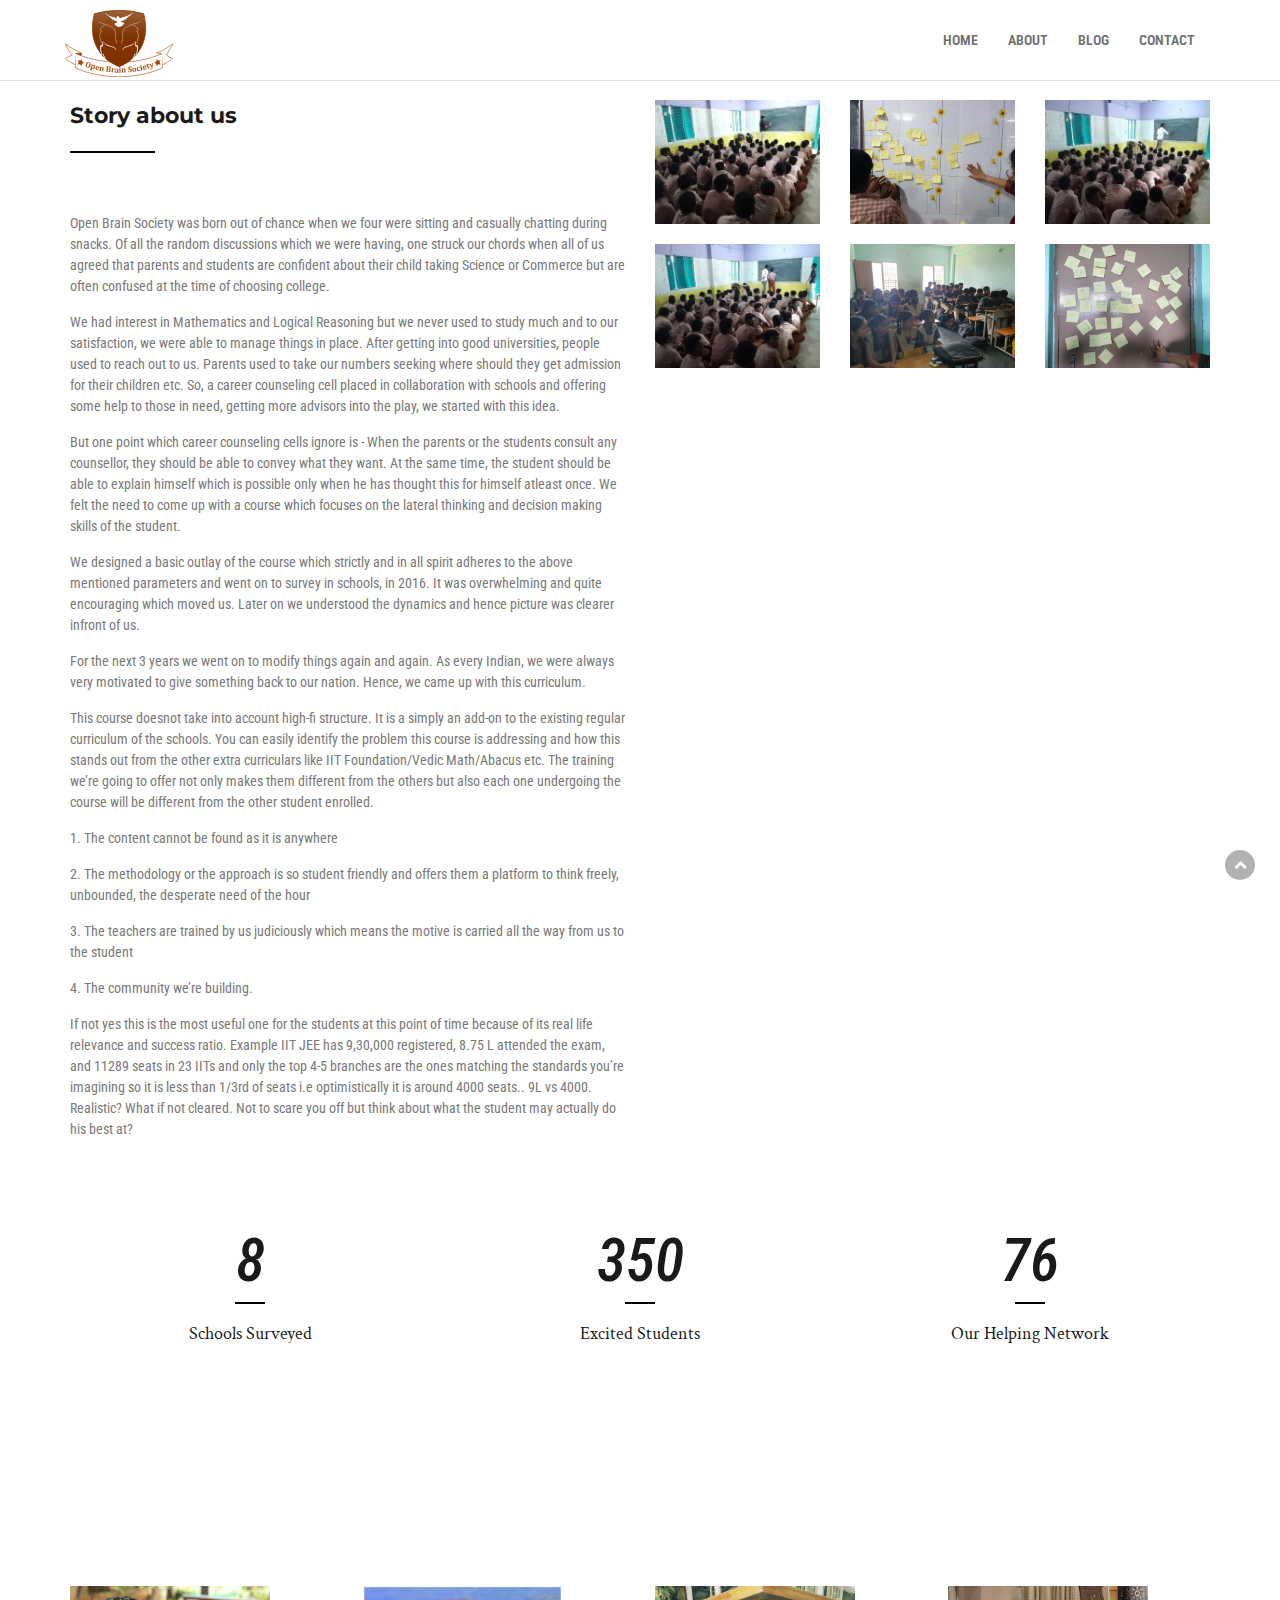
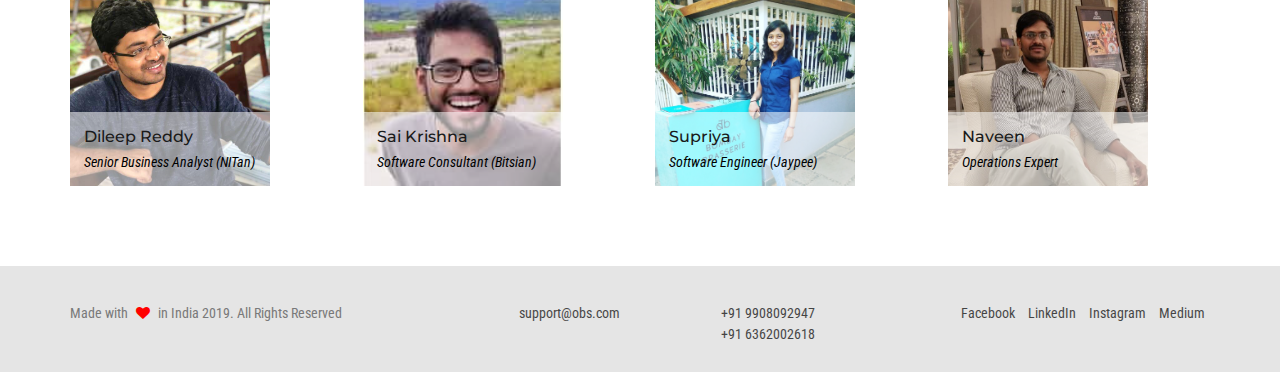
==== commit fd99943f: "logo fixed and email changed and form removed" ====
--- a/aboutus.html
+++ b/aboutus.html
@@ -90,7 +90,7 @@
                         </button>
                         <a class="navbar-brand" href="index.html">
                           <!-- <img src="assets/images/white logo.png" class="logo logo-display" alt=""> -->
-                          <img src="assets/images/obs logo - Copy.svg" class="logo logo-scrolled" alt="">
+                          <img src="assets/images/obs logo - Copy.svg" width="108" height="67" class="logo logo-scrolled" alt="">
 
                         </a>
                     </div>
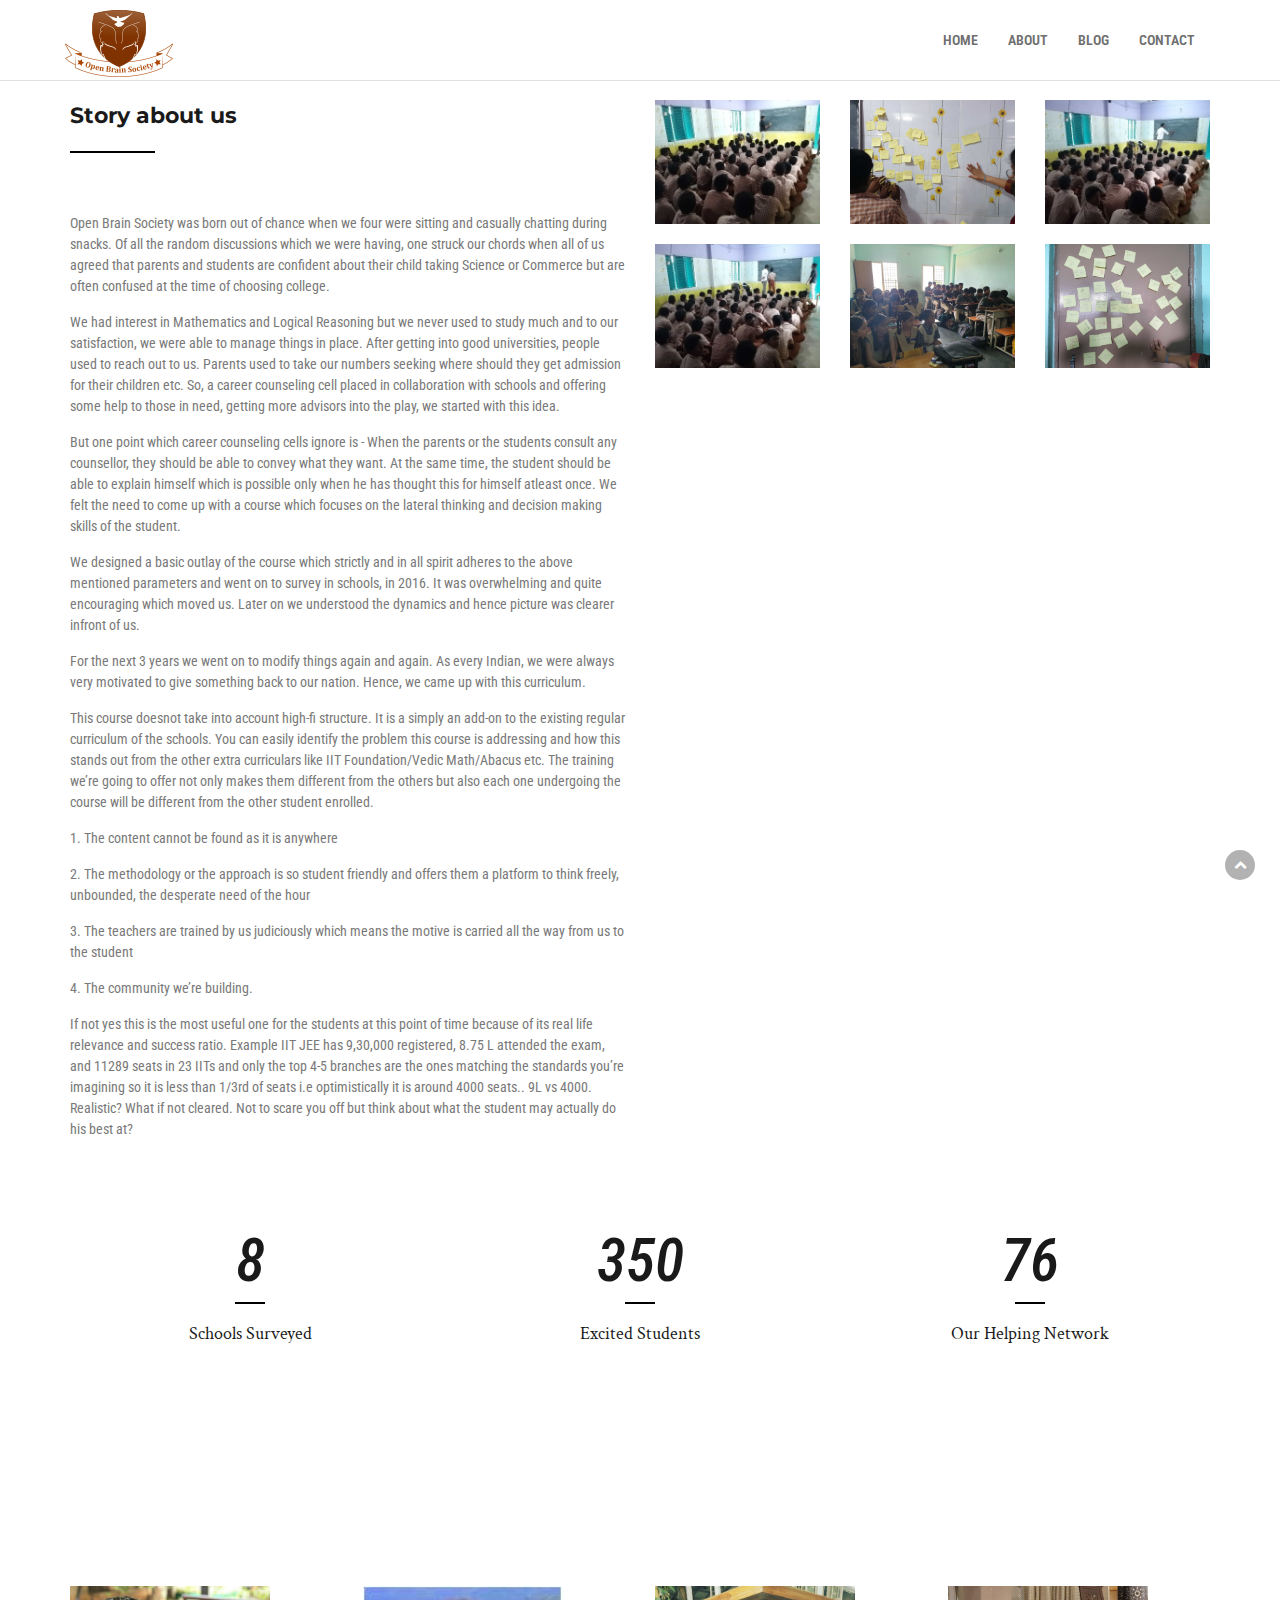
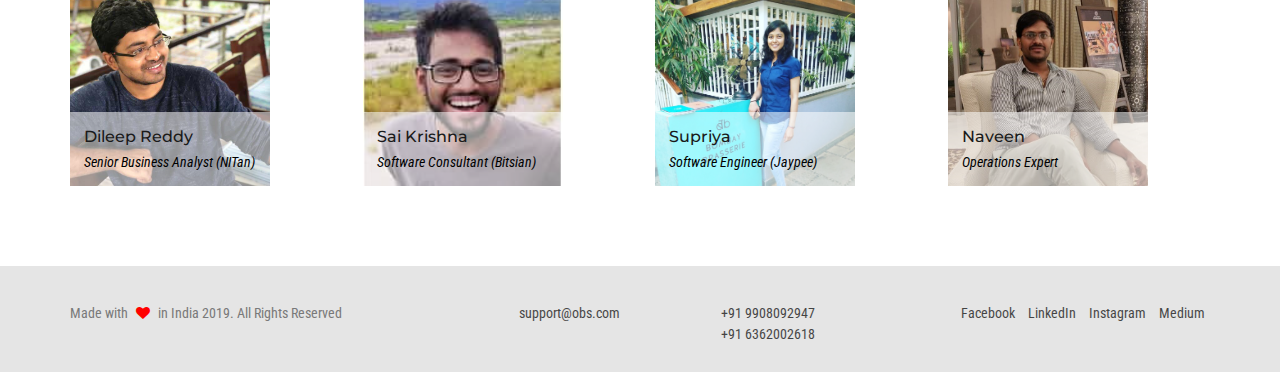
==== commit 82134513: "replaced svg with o.png" ====
--- a/aboutus.html
+++ b/aboutus.html
@@ -90,7 +90,7 @@
                         </button>
                         <a class="navbar-brand" href="index.html">
                           <!-- <img src="assets/images/white logo.png" class="logo logo-display" alt=""> -->
-                          <img src="assets/images/obs logo - Copy.svg" width="108" height="67" class="logo logo-scrolled" alt="">
+                          <img src="assets/images/o.png" width="108" height="67" class="logo logo-scrolled" alt="">
 
                         </a>
                     </div>
